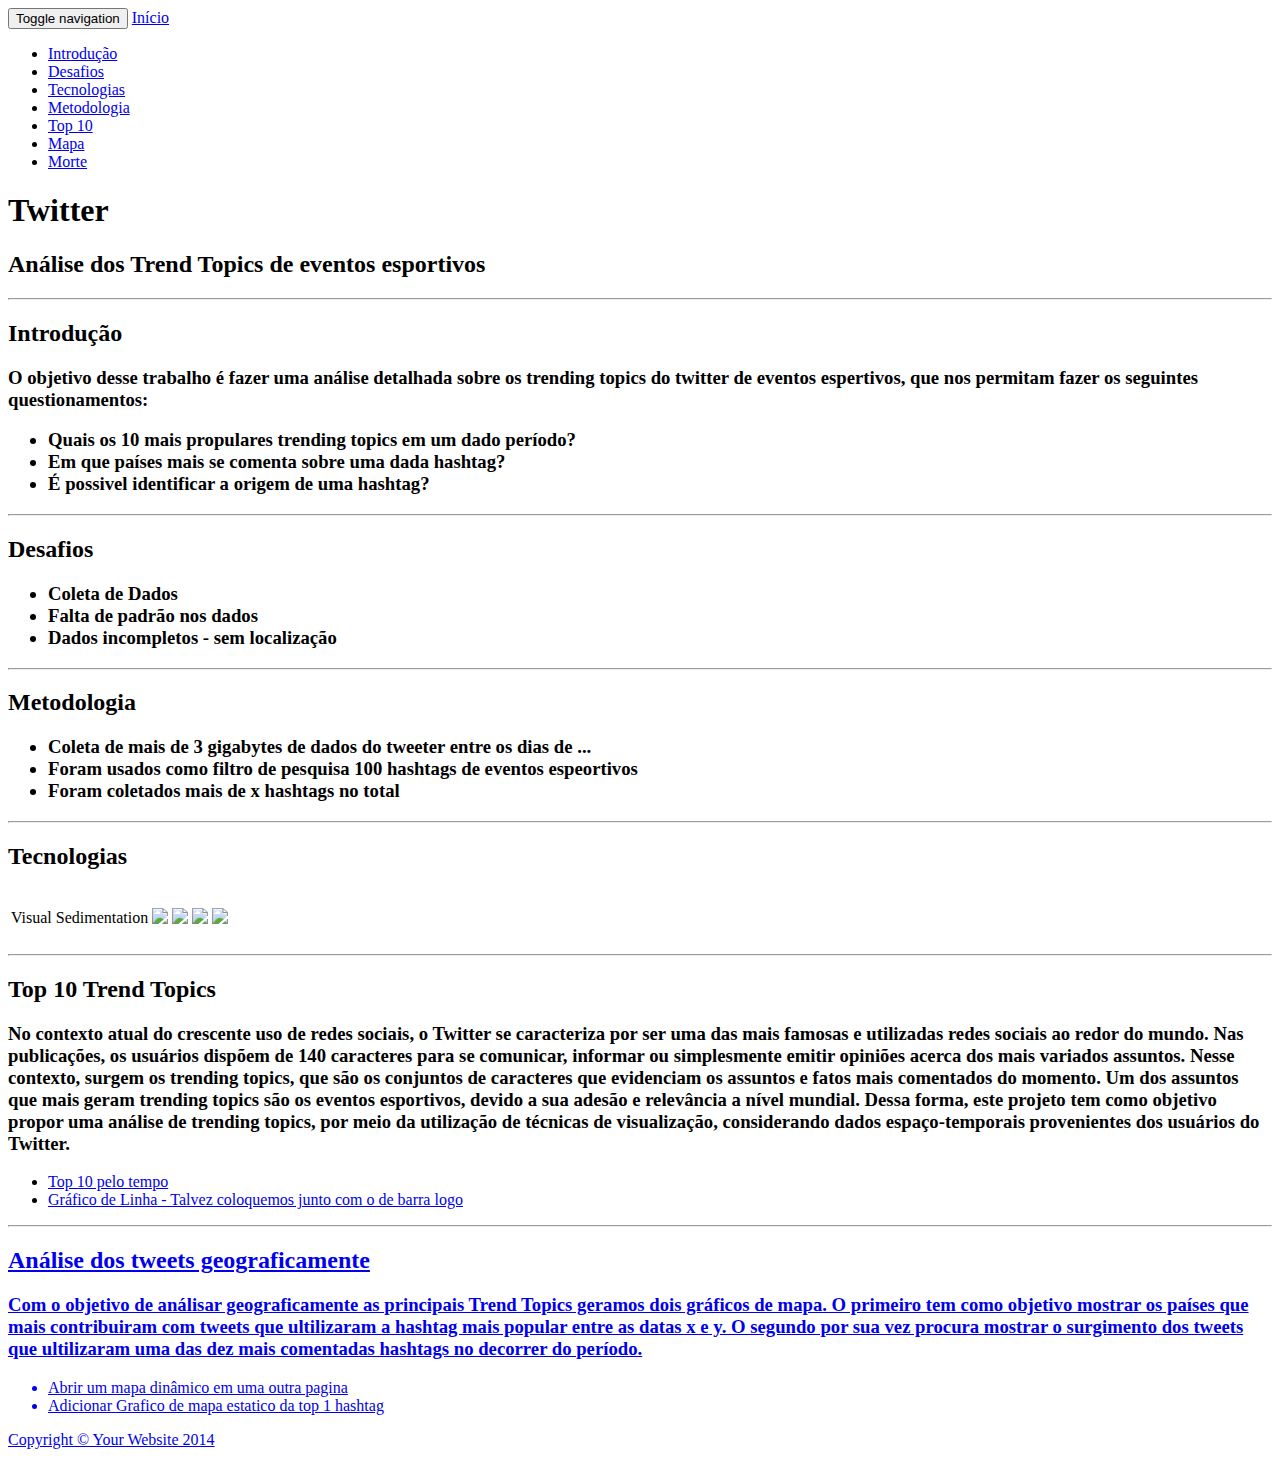
==== index.html @ c6f64f54 "1" ====
<!DOCTYPE html>
<html lang="en">

<head>

	<meta charset="utf-8">
	<meta http-equiv="X-UA-Compatible" content="IE=edge">
	<meta name="viewport" content="width=device-width, initial-scale=1">
	<meta name="description" content="">
	<meta name="author" content="">

	<title>Trabalho Final - Visualização Científica</title>

	<link rel="stylesheet" type="text/css" href="css/bootstrap.min.css">
	<link rel="stylesheet" type="text/css" href="css/dc.css"/>
	<link href="css/one-page-wonder.css" rel="stylesheet">

	<script type="text/javascript" src="js/crossfilter.js"></script>
	<script type="text/javascript" src="js/d3.js"></script>
	<script type="text/javascript" src="js/dc.js"></script>

	<script type="text/javascript" src="js/_VisualSedimentation.js"></script>
	<script src="js/bootstrap.min.js"></script>


	<!-- <link href="sedivn.css" rel="stylesheet" type="text/css"/> -->

	<!-- <script type="text/javascript" src="../../js/lib/StreamPlayer/streamPlayer.js"></script> -->
	<!-- <script type="text/javascript" src="utils.js"></script> -->
	<!-- <script type="text/javascript" src="chart_sedivn.js"></script>
	<script type="text/javascript" src="chart_distribution.js"></script> -->


	<style>
		#map {
			width: 1139px;
			height: 700px;
		}

		.info {
			padding: 6px 8px;
			font: 14px/16px Arial, Helvetica, sans-serif;
			background: white;
			background: rgba(255,255,255,0.8);
			box-shadow: 0 0 15px rgba(0,0,0,0.2);
			border-radius: 5px;
		}
		.info h4 {
			margin: 0 0 5px;
			color: #777;
		}

		.legend {
			text-align: left;
			line-height: 18px;
			color: #555;
		}
		.legend i {
			width: 18px;
			height: 18px;
			float: left;
			margin-right: 8px;
			opacity: 0.7;
		}
		.dc-chart g.row text {fill: black;}

	</style>

</head>


</head>

<body>

	<nav class="navbar navbar-inverse navbar-fixed-top" role="navigation">
		<div class="container">
			<div class="navbar-header">
				<button type="button" class="navbar-toggle" data-toggle="collapse" data-target="#bs-example-navbar-collapse-1">
					<span class="sr-only">Toggle navigation</span>
					<span class="icon-bar"></span>
					<span class="icon-bar"></span>
					<span class="icon-bar"></span>
				</button>
				<a class="navbar-brand" href="#">Início</a>
			</div>
			<!-- Collect the nav links, forms, and other content for toggling -->
			<div class="collapse navbar-collapse" id="bs-example-navbar-collapse-1">
				<ul class="nav navbar-nav">
					<li>
						<a href="#introdução">Introdução</a>
					</li>
					 <li>
						<a href="#Desafios">Desafios</a>
					</li>
					<li>
						<a href="#Tecnologias">Tecnologias</a>
					</li>
					<li>
						<a href="#Metodologia">Metodologia</a>
					</li>
					<li>
						<a href="#Top10">Top 10</a>
					</li>
					<li>
						<a href="#texto-mapa">Mapa</a>
					</li>
					<li>
						<a href="#Morte">Morte</a>
					</li>
				</ul>
			</div>
			<!-- /.navbar-collapse -->
		</div>
		<!-- /.container -->
	</nav>

	<!-- Full Width Image Header -->
	<header class="header-image">
		<div class="headline">
			<div class="overlay">
				<div class="container">
					<h1 class="display-1 text-white">Twitter</h1>
					<h2>Análise dos Trend Topics de eventos esportivos</h2>
				</div>
			</div>
		</div>
	</header>

	<div class="container">

		<hr class="featurette-divider">

		<div class="featurette" id="introdução">
		<h2 class="featurette-heading">Introdução </h2>
			<h3>
			   <span class="lead">
				O objetivo desse trabalho é fazer uma análise detalhada sobre os trending topics do twitter de eventos espertivos, que nos permitam fazer os seguintes questionamentos:
				<ul>
					<li>Quais os 10 mais propulares trending topics em um dado período?</li>
					<li>Em que países mais se comenta sobre uma dada hashtag?</li>
					<li>É possivel identificar a origem de uma hashtag?</li>
				</ul>
			   </span>
			</h3>

		</div>

		<hr class="featurette-divider">


		<div class="featurette" id="Desafios">
		<h2 class="featurette-heading">Desafios </h2>
			<h3>
			   <span class="lead">
					<ul>
						<li>Coleta de Dados</li>
						<li>Falta de padrão nos dados</li>
						<li>Dados incompletos - sem localização</li>
					</ul>
			   </span>
			</h3>
		</div>

		<hr class="featurette-divider">

		<div class="featurette" id="Metodologia">
		<h2 class="featurette-heading">Metodologia </h2>
			<h3>
			   <span class="lead">
					<ul>
						<li>Coleta de mais de 3 gigabytes de dados do tweeter entre os dias de ...</li>
						<li>Foram usados como filtro de pesquisa 100 hashtags de eventos espeortivos</li>
						<li>Foram coletados mais de x hashtags no total</li>
					</ul>
			   </span>
			</h3>
		</div>

		<hr class="featurette-divider">

		<div class="featurette" id="Tecnologias">
			<h2 class="featurette-heading">Tecnologias </h2>
					<table>
						<tr>
							<td>
								<div id="myDemo">
								<p style="text-align: center;">Visual Sedimentation</p>
								</div>
									<script type="text/javascript" src="helloWorld.js"></script>
							</td>
							<td><img src="https://abs.twimg.com/icons/apple-touch-icon-192x192.png"></td>
							<td><img src="https://encrypted-tbn0.gstatic.com/images?q=tbn:ANd9GcSTlbJyQLvpPZP4oPyrCnbxSQgszQz8CvRvj7o0e7E5B3fbnWwG"></td>
							<td><img src="https://www.creative-tim.com/assets/icon-bootstrap-7cec419b71f47386f443bd3fbfef2f7c.jpg"></td>
							<td><img src="http://www.webopixel.net/blog/wp-content/uploads/2014/04/d3-icon.png"></td>
						</tr>
					</table>

		</div>


	   <hr class="featurette-divider">

		<div class="featurette" id="Top10">
			<h2 class="featurette-heading">Top 10 Trend Topics </h2>
			<h3>
				  <span class="lead">
					No contexto atual do crescente uso de redes sociais, o Twitter se caracteriza por
					ser uma das mais famosas e utilizadas redes sociais ao redor do mundo. Nas publicações, os usuários dispõem de 140 caracteres para se comunicar, informar ou
					simplesmente emitir opiniões acerca dos mais variados assuntos. Nesse contexto,
					surgem os trending topics, que são os conjuntos de caracteres que evidenciam os
					assuntos e fatos mais comentados do momento. Um dos assuntos que mais geram trending topics são os eventos esportivos, devido a sua adesão e relevância
					a nível mundial. Dessa forma, este projeto tem como objetivo propor uma
					análise de trending topics, por meio da utilização de técnicas de visualização, considerando dados espaço-temporais provenientes dos usuários do Twitter.
				  </span>
			</h3>
				  <span class="lead">
					   <ul>
						   <li><a href="Top10Dinamic.html">Top 10 pelo tempo</a></li>
						   <li><a href="lineTop10.html">Gráfico de Linha - Talvez coloquemos junto com o de barra logo</li>
					   </ul>
				  </span>
		</div>



		<hr class="featurette-divider">

		<div class="featurette" id="texto-mapa">
			<h2 class="featurette-heading">Análise dos tweets geograficamente </h2>
			<h3>
			   <span class="lead">
				 Com o objetivo de análisar geograficamente as principais Trend Topics geramos dois gráficos de mapa.
				 O primeiro tem como objetivo mostrar os países que mais contribuiram com tweets que ultilizaram a hashtag mais
				 popular entre as datas x e y. O segundo por sua vez procura mostrar o surgimento dos tweets que ultilizaram uma das
				 dez mais comentadas hashtags no decorrer do período.

			   </p></span>
			</h3>
			<span class="lead">
				 <ul>
					 <li>Abrir um mapa dinâmico em uma outra pagina</li>
					 <li>Adicionar Grafico de mapa estatico da top 1 hashtag</li>
				 </ul>
			</span>

		</div>


		<footer>
			<div class="row">
				<div class="col-lg-12">
					<p>Copyright &copy; Your Website 2014</p>
				</div>
			</div>
		</footer>

	</div>


</body>

</html>
---- sedivn.css ----
body {
	font-family: "Helvetica Neue", Helvetica, sans-serif;
	margin: 1em 4em 4em 2em;
	font-size: 12px;
	font-weight:200;
	padding: 1em 3em;
  -webkit-touch-callout: none;
  -webkit-user-select: none;
  -khtml-user-select: none;
  -moz-user-select: none;
  -ms-user-select: none;
  -o-user-select: none;
  user-select: none;
  cursor: default;
}

svg .noselect {
  -webkit-touch-callout: none;
  -webkit-user-select: none;
  -khtml-user-select: none;
  -moz-user-select: none;
  -ms-user-select: none;
  -o-user-select: none;
  user-select: none;
  cursor: default;
}

h1 {
	font-weight: 100;
	font-size: 20.5px;
	letter-spacing: 2px;
	line-height: 25px;
}
h2 {
	 font-size:15px;
	 font-weight:200;
}
.description {
	opacity: 1;
	margin-top:20px;
	left:70px;
	top: 60px;
	width:220px;
	font-size:12px;
	text-align:left;
	line-height: 16px;
}
.last {
	font-weight: bold;
}
.coltext {
	font-weight: normal;
	fill: black;
}
.current_time {
	font-size:24px;
	color:gray;
	font-weight:100;
}
.overlayBar {
	fill:lightgray;
	stroke:white;
	stroke-width:5;
	fill-opacity:0.2;
}

rect.window {
  stroke: lightSteelBlue;
  stroke-opacity: 0.5;
  fill: lightSteelBlue;
  fill-opacity: 0.5;
}

path {
  fill: steelblue;
}

.axis path,
.axis line {
  fill: none;
  stroke: #000;
  shape-rendering: crispEdges;
}

.brush .extent {
  stroke: #fff;
  fill-opacity: .125;
  shape-rendering: crispEdges;
}
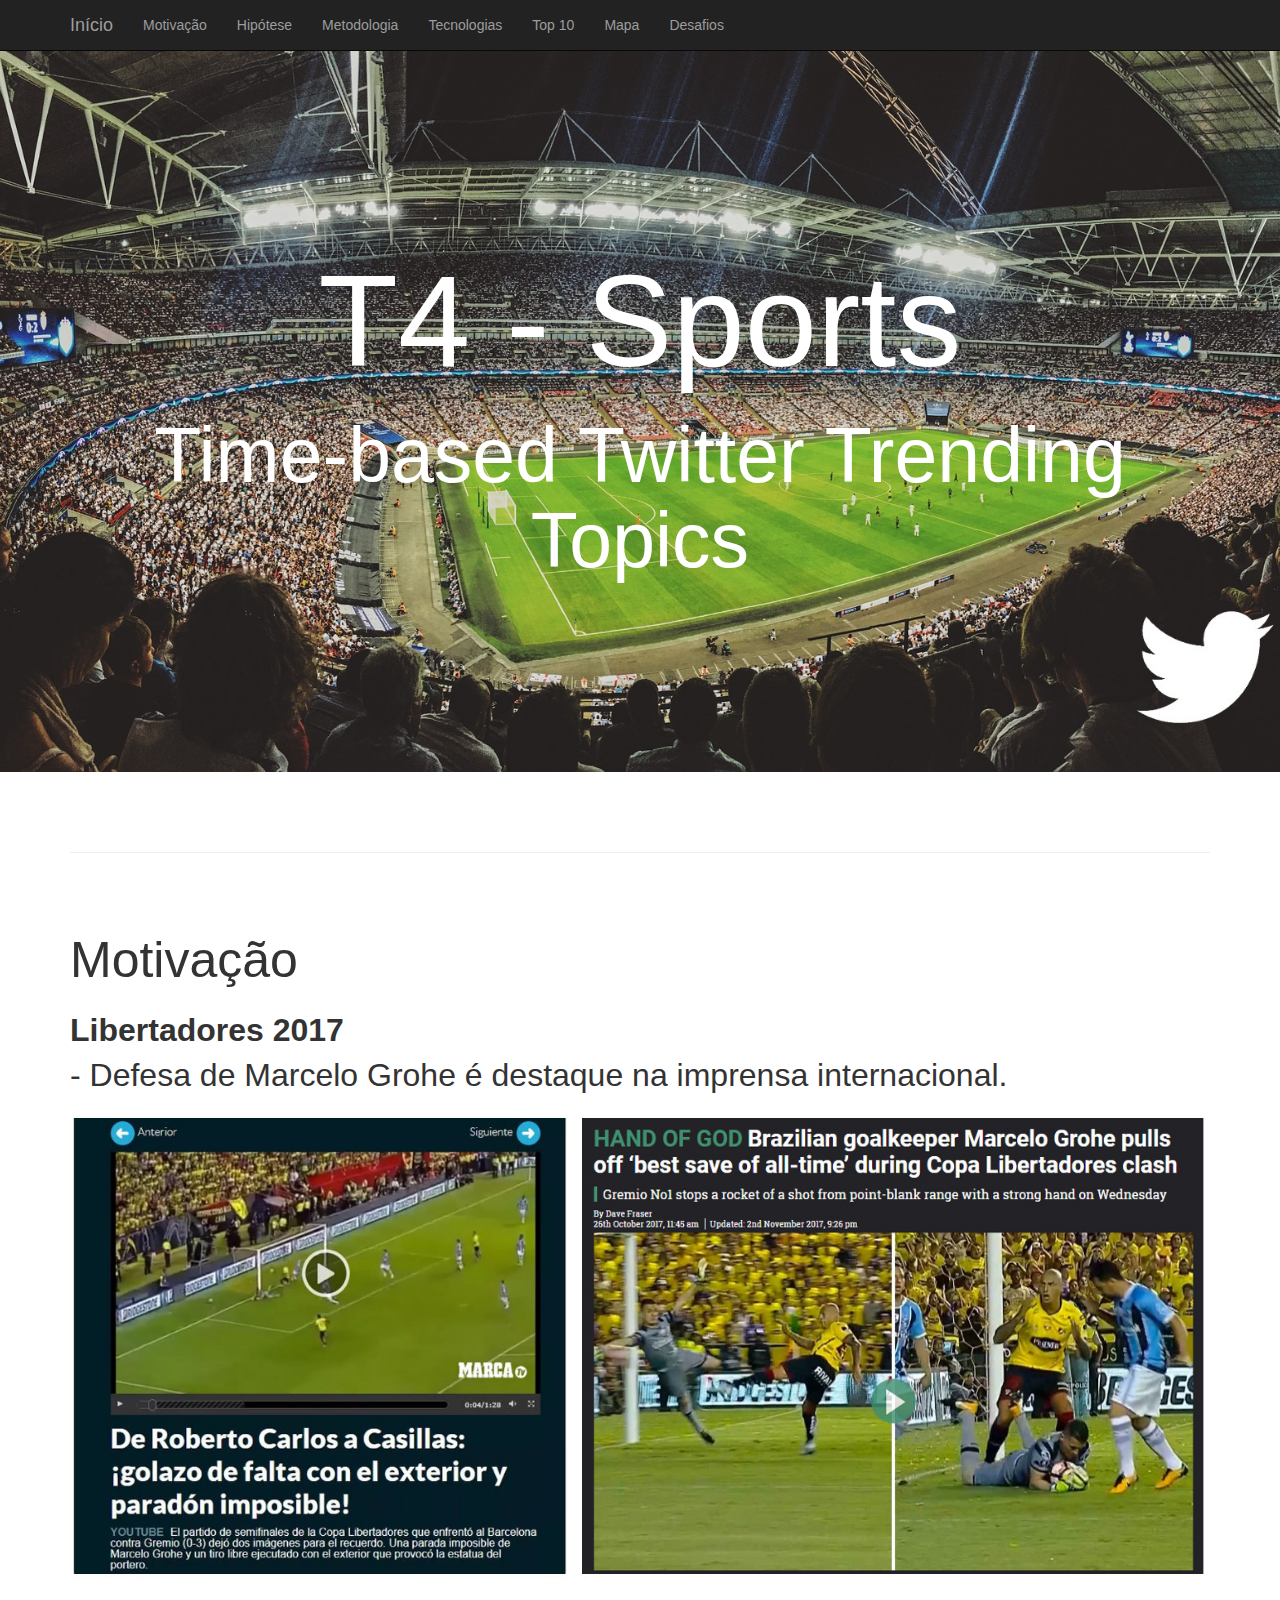
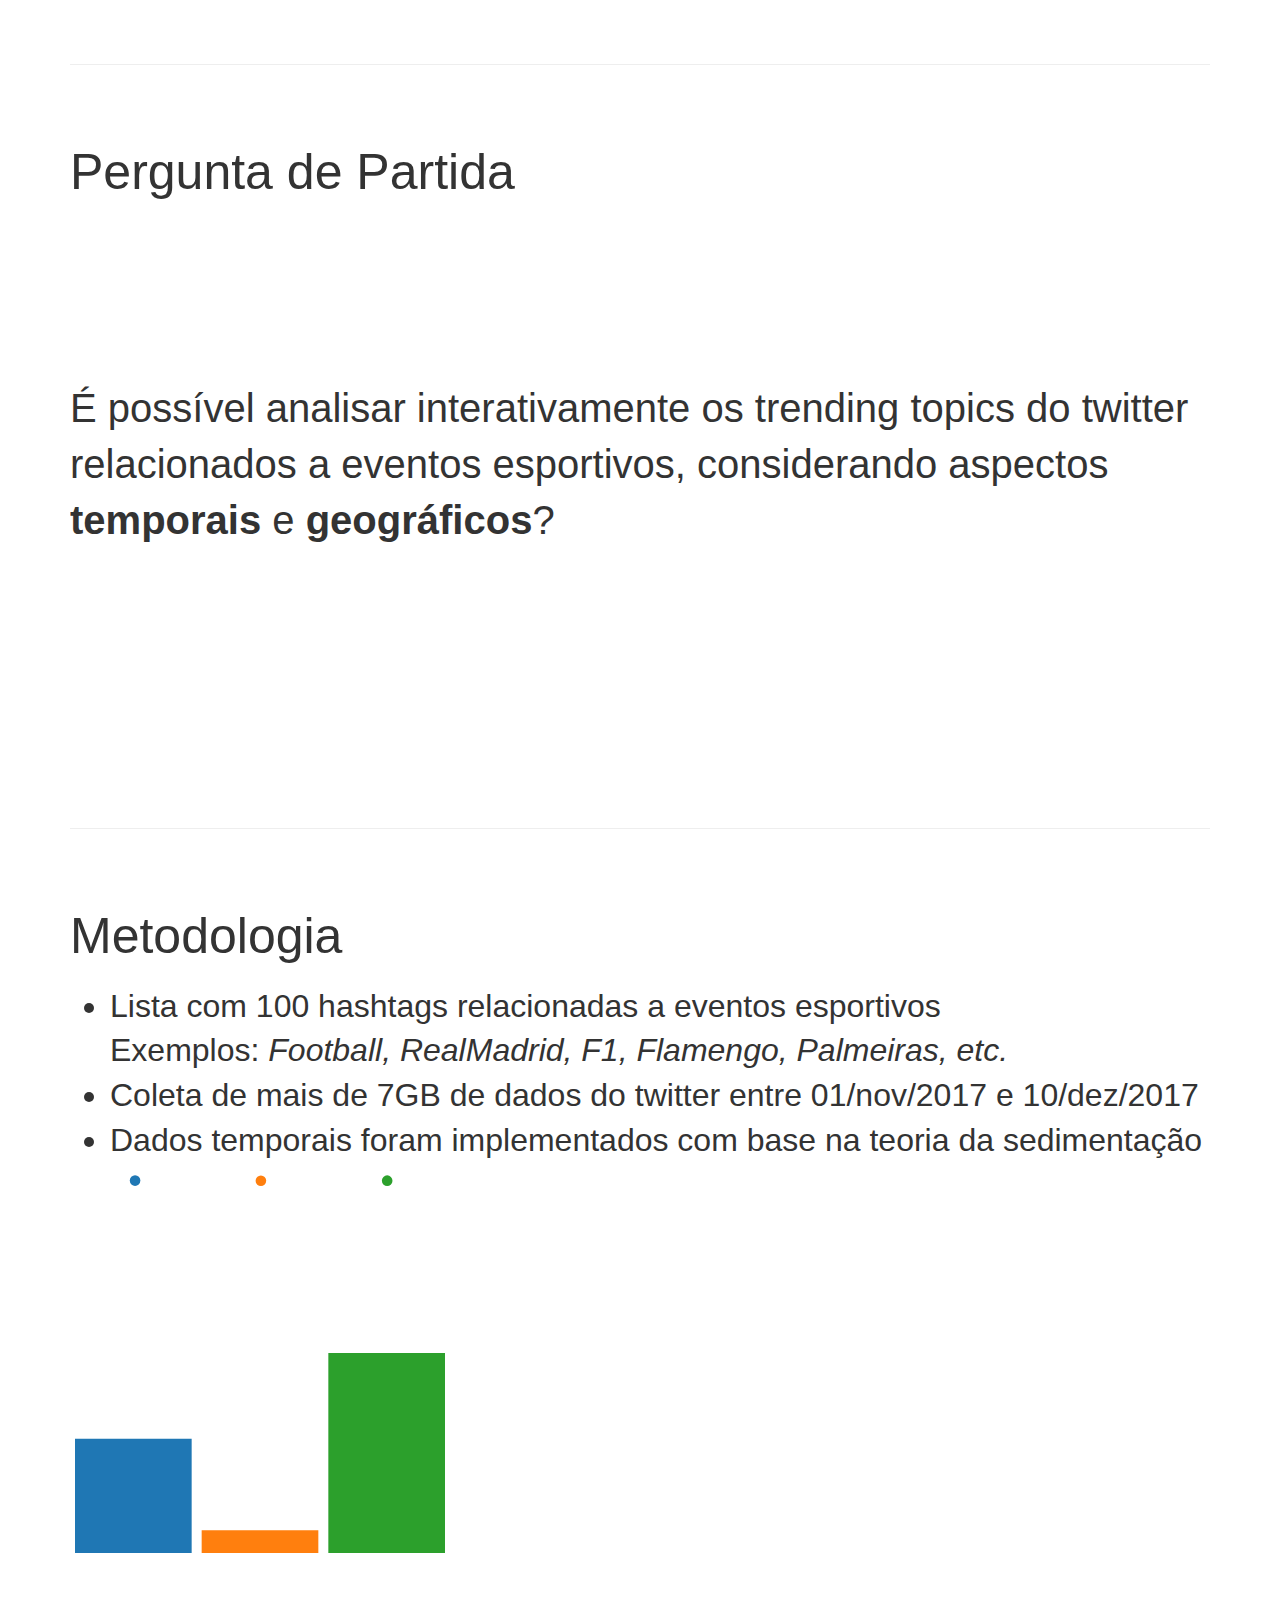
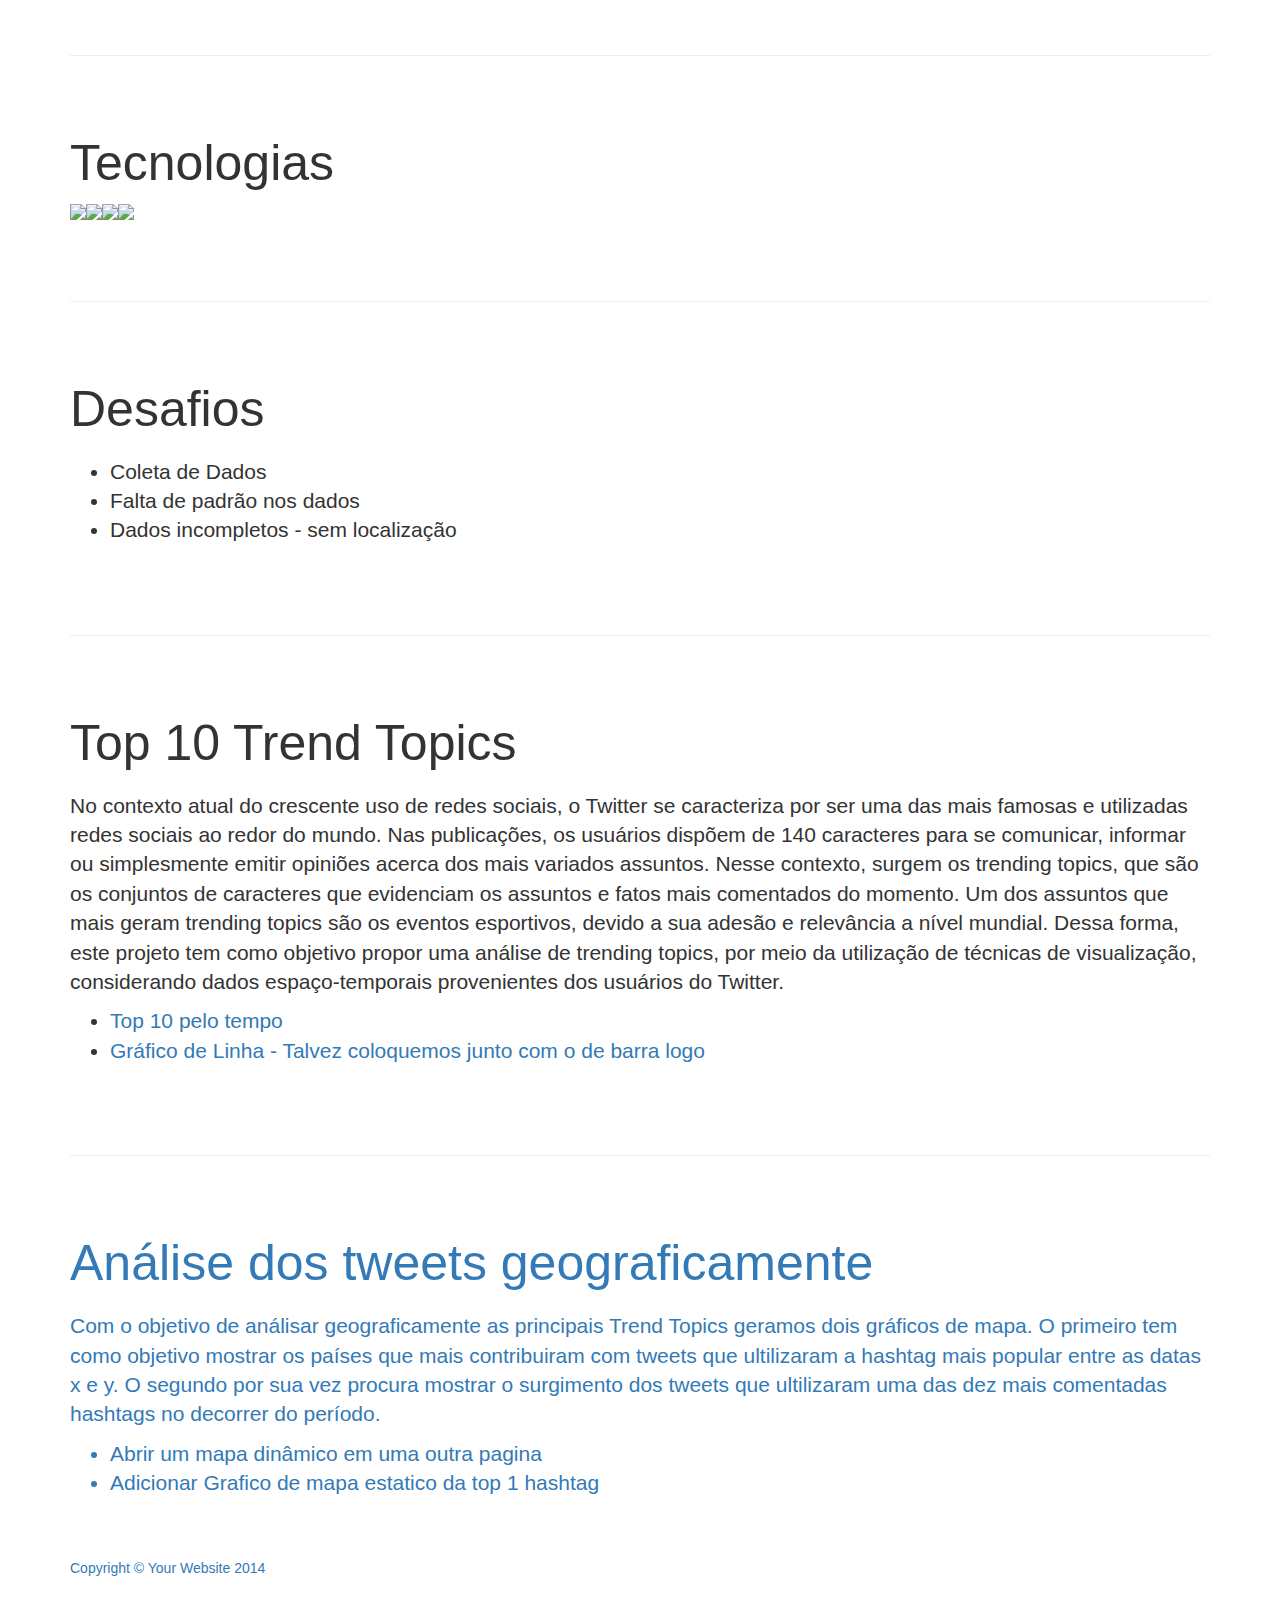
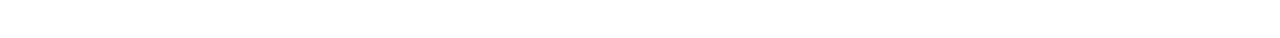
==== commit fcc1409b: "updating presentation - Introduction - Motivation - Technologies" ====
--- a/index.html
+++ b/index.html
@@ -9,7 +9,7 @@
 	<meta name="description" content="">
 	<meta name="author" content="">
 
-	<title>Trabalho Final - Visualização Científica</title>
+	<title>T4 - Sports</title>
 
 	<link rel="stylesheet" type="text/css" href="css/bootstrap.min.css">
 	<link rel="stylesheet" type="text/css" href="css/dc.css"/>
@@ -88,25 +88,25 @@
 			<div class="collapse navbar-collapse" id="bs-example-navbar-collapse-1">
 				<ul class="nav navbar-nav">
 					<li>
-						<a href="#introdução">Introdução</a>
-					</li>
-					 <li>
+						<a href="#Motivacao">Motivação</a>
+					</li>
+					<li>
+						<a href="#Hipotese">Hipótese</a>
+					</li>
+					<li>
+						<a href="#Metodologia">Metodologia</a>
+					</li>
+					<li>
+						<a href="#Tecnologias">Tecnologias</a>
+					</li>
+					<li>
+						<a href="#Top10">Top 10</a>
+					</li>
+					<li>
+						<a href="#texto-mapa">Mapa</a>
+					</li>
+					<li>
 						<a href="#Desafios">Desafios</a>
-					</li>
-					<li>
-						<a href="#Tecnologias">Tecnologias</a>
-					</li>
-					<li>
-						<a href="#Metodologia">Metodologia</a>
-					</li>
-					<li>
-						<a href="#Top10">Top 10</a>
-					</li>
-					<li>
-						<a href="#texto-mapa">Mapa</a>
-					</li>
-					<li>
-						<a href="#Morte">Morte</a>
 					</li>
 				</ul>
 			</div>
@@ -119,9 +119,9 @@
 	<header class="header-image">
 		<div class="headline">
 			<div class="overlay">
-				<div class="container">
-					<h1 class="display-1 text-white">Twitter</h1>
-					<h2>Análise dos Trend Topics de eventos esportivos</h2>
+				<div class="container" style="color: #ffffff; ">
+					<h1 class="display-1 text-white">T4 - Sports</h1>
+					<h2>Time-based Twitter Trending Topics</h2>
 				</div>
 			</div>
 		</div>
@@ -131,22 +131,80 @@
 
 		<hr class="featurette-divider">
 
-		<div class="featurette" id="introdução">
-		<h2 class="featurette-heading">Introdução </h2>
-			<h3>
-			   <span class="lead">
-				O objetivo desse trabalho é fazer uma análise detalhada sobre os trending topics do twitter de eventos espertivos, que nos permitam fazer os seguintes questionamentos:
-				<ul>
-					<li>Quais os 10 mais propulares trending topics em um dado período?</li>
-					<li>Em que países mais se comenta sobre uma dada hashtag?</li>
-					<li>É possivel identificar a origem de uma hashtag?</li>
-				</ul>
-			   </span>
-			</h3>
-
-		</div>
-
-		<hr class="featurette-divider">
+		<div class="featurette" id="Motivacao">
+		<h2 class="featurette-heading">Motivação </h2>
+			
+			<h3>
+			   <span class="lead" style="font-size: 32px; ">
+			   <b>Libertadores 2017</b> <br />
+			   - Defesa de Marcelo Grohe é destaque na imprensa internacional.
+			   </span>
+			</h3>
+			<img src="../img/motivacao.jpg" style="width:100%; "/>
+
+		</div>
+
+		<hr class="featurette-divider">
+		
+		<div class="featurette" id="Hipotese">
+		<h2 class="featurette-heading">Pergunta de Partida </h2>
+			<h3> 
+			   <span class="lead" style="font-size: 40px;">
+			   <p style="margin: 180px 0 200px 0;">É possível analisar interativamente os trending topics do twitter relacionados a
+				eventos esportivos, considerando aspectos <b>temporais</b> e <b>geográficos</b>?</p>
+			   </span>
+			</h3>
+
+		</div>
+
+			<hr class="featurette-divider">
+
+		<div class="featurette" id="Metodologia">
+		<h2 class="featurette-heading">Metodologia </h2>
+			<h3>
+			   <span class="lead" style="font-size: 32px;">
+					<ul>
+						<li>Lista com 100 hashtags relacionadas a eventos esportivos <br />
+						Exemplos: <i>Football, RealMadrid, F1, Flamengo, Palmeiras, etc.</i> </li>
+						<li>Coleta de mais de 7GB de dados do twitter entre 01/nov/2017 e 10/dez/2017</li>
+						<li>Dados temporais foram implementados com base na teoria da sedimentação</li>
+
+					</ul>
+					
+					<table style="width: 100%;">
+						<tr>
+							<td>
+								<div id="ex1" style="width: 50%;"></div>
+								<script type="text/javascript" src="ex1.js"></script>
+							</td>
+						</tr>
+					</table>
+			   </span>
+			</h3>
+		</div>
+
+		<hr class="featurette-divider">
+
+		<div class="featurette" id="Tecnologias">
+			<h2 class="featurette-heading">Tecnologias </h2>
+					<table>
+						<tr>
+<!-- 							<td> -->
+<!-- 								<div id="myDemo"> -->
+<!-- 								<p style="text-align: center;">Visual Sedimentation</p> -->
+<!-- 								</div> -->
+<!-- 									<script type="text/javascript" src="helloWorld.js"></script> -->
+<!-- 							</td> -->
+							<td><img src="https://abs.twimg.com/icons/apple-touch-icon-192x192.png"></td>
+							<td><img src="https://encrypted-tbn0.gstatic.com/images?q=tbn:ANd9GcSTlbJyQLvpPZP4oPyrCnbxSQgszQz8CvRvj7o0e7E5B3fbnWwG"></td>
+							<td><img src="https://www.creative-tim.com/assets/icon-bootstrap-7cec419b71f47386f443bd3fbfef2f7c.jpg"></td>
+							<td><img src="http://www.webopixel.net/blog/wp-content/uploads/2014/04/d3-icon.png"></td>
+						</tr>
+					</table>
+
+		</div>
+
+	<hr class="featurette-divider">
 
 
 		<div class="featurette" id="Desafios">
@@ -161,43 +219,6 @@
 			   </span>
 			</h3>
 		</div>
-
-		<hr class="featurette-divider">
-
-		<div class="featurette" id="Metodologia">
-		<h2 class="featurette-heading">Metodologia </h2>
-			<h3>
-			   <span class="lead">
-					<ul>
-						<li>Coleta de mais de 3 gigabytes de dados do tweeter entre os dias de ...</li>
-						<li>Foram usados como filtro de pesquisa 100 hashtags de eventos espeortivos</li>
-						<li>Foram coletados mais de x hashtags no total</li>
-					</ul>
-			   </span>
-			</h3>
-		</div>
-
-		<hr class="featurette-divider">
-
-		<div class="featurette" id="Tecnologias">
-			<h2 class="featurette-heading">Tecnologias </h2>
-					<table>
-						<tr>
-							<td>
-								<div id="myDemo">
-								<p style="text-align: center;">Visual Sedimentation</p>
-								</div>
-									<script type="text/javascript" src="helloWorld.js"></script>
-							</td>
-							<td><img src="https://abs.twimg.com/icons/apple-touch-icon-192x192.png"></td>
-							<td><img src="https://encrypted-tbn0.gstatic.com/images?q=tbn:ANd9GcSTlbJyQLvpPZP4oPyrCnbxSQgszQz8CvRvj7o0e7E5B3fbnWwG"></td>
-							<td><img src="https://www.creative-tim.com/assets/icon-bootstrap-7cec419b71f47386f443bd3fbfef2f7c.jpg"></td>
-							<td><img src="http://www.webopixel.net/blog/wp-content/uploads/2014/04/d3-icon.png"></td>
-						</tr>
-					</table>
-
-		</div>
-
 
 	   <hr class="featurette-divider">
 
--- a/css/dc.css
+++ b/css/dc.css
@@ -0,0 +1,328 @@
+div.dc-chart {
+    float: left;
+}
+
+.dc-chart rect.bar {
+    stroke: none;
+    cursor: pointer;
+}
+
+.dc-chart rect.bar:hover {
+    fill-opacity: .5;
+}
+
+.dc-chart rect.stack1 {
+    stroke: none;
+    fill: red;
+}
+
+.dc-chart rect.stack2 {
+    stroke: none;
+    fill: green;
+}
+
+.dc-chart rect.deselected {
+    stroke: none;
+    fill: #ccc;
+}
+
+.dc-chart .empty-chart .pie-slice path {
+    fill: #FFEEEE;
+    cursor: default;
+}
+
+.dc-chart .empty-chart .pie-slice {
+    cursor: default;
+}
+
+.dc-chart .pie-slice {
+    fill: white;
+    font-size: 12px;
+    cursor: pointer;
+}
+
+.dc-chart .pie-slice.external{
+    fill: black;
+}
+
+.dc-chart .pie-slice :hover {
+    fill-opacity: .8;
+}
+
+.dc-chart .pie-slice.highlight {
+    fill-opacity: .8;
+}
+
+.dc-chart .pie-path {
+  fill:none;
+  stroke-width: 2px;
+  stroke: black;
+  opacity: 0.4;
+}
+
+.dc-chart .selected path {
+    stroke-width: 3;
+    stroke: #ccc;
+    fill-opacity: 1;
+}
+
+.dc-chart .deselected path {
+    stroke: none;
+    fill-opacity: .5;
+    fill: #ccc;
+}
+
+.dc-chart .axis path,
+.dc-chart .axis line {
+    fill: none;
+    stroke: #000;
+    shape-rendering: crispEdges;
+}
+
+.dc-chart .axis text {
+    font: 10px sans-serif;
+}
+
+.dc-chart .grid-line,
+.dc-chart .axis .grid-line {
+    fill: none;
+    stroke: #ccc;
+    opacity: .5;
+    shape-rendering: crispEdges;
+}
+
+.dc-chart .grid-line line,
+.dc-chart .axis .grid-line line {
+    fill: none;
+    stroke: #ccc;
+    opacity: .5;
+    shape-rendering: crispEdges;
+}
+
+.dc-chart .brush rect.background {
+    z-index: -999;
+}
+
+.dc-chart .brush rect.extent {
+    fill: steelblue;
+    fill-opacity: .125;
+}
+
+.dc-chart .brush .resize path {
+    fill: #eee;
+    stroke: #666;
+}
+
+.dc-chart path.line {
+    fill: none;
+    stroke-width: 1.5px;
+}
+
+.dc-chart circle.dot {
+    stroke: none;
+}
+
+.dc-chart g.dc-tooltip path {
+    fill: none;
+    stroke: grey;
+    stroke-opacity: .8;
+}
+
+.dc-chart path.area {
+    fill-opacity: .3;
+    stroke: none;
+}
+
+.dc-chart .node {
+    font-size: 0.7em;
+    cursor: pointer;
+}
+
+.dc-chart .node :hover {
+    fill-opacity: .8;
+}
+
+.dc-chart .selected circle {
+    stroke-width: 3;
+    stroke: #ccc;
+    fill-opacity: 1;
+}
+
+.dc-chart .deselected circle {
+    stroke: none;
+    fill-opacity: .5;
+    fill: #ccc;
+}
+
+.dc-chart .bubble {
+    stroke: none;
+    fill-opacity: 0.6;
+}
+
+.dc-data-count {
+    float: right;
+    margin-top: 15px;
+    margin-right: 15px;
+}
+
+.dc-data-count .filter-count {
+    color: #3182bd;
+    font-weight: bold;
+}
+
+.dc-data-count .total-count {
+    color: #3182bd;
+    font-weight: bold;
+}
+
+.dc-data-table {
+}
+
+.dc-chart g.state {
+    cursor: pointer;
+}
+
+.dc-chart g.state :hover {
+    fill-opacity: .8;
+}
+
+.dc-chart g.state path {
+    stroke: white;
+}
+
+.dc-chart g.selected path {
+}
+
+.dc-chart g.deselected path {
+    fill: grey;
+}
+
+.dc-chart g.selected text {
+}
+
+.dc-chart g.deselected text {
+    display: none;
+}
+
+.dc-chart g.county path {
+    stroke: white;
+    fill: none;
+}
+
+.dc-chart g.debug rect {
+    fill: blue;
+    fill-opacity: .2;
+}
+
+.dc-chart g.row rect {
+    fill-opacity: 0.8;
+    cursor: pointer;
+}
+
+.dc-chart g.row rect:hover {
+    fill-opacity: 0.6;
+}
+
+.dc-chart g.row text {
+    fill: white;
+    font-size: 12px;
+    cursor: pointer;
+}
+
+.dc-legend {
+    font-size: 11px;
+}
+
+.dc-legend-item {
+    cursor: pointer;
+}
+
+.dc-chart g.axis text {
+    /* Makes it so the user can't accidentally click and select text that is meant as a label only */
+    -webkit-user-select: none; /* Chrome/Safari */
+    -moz-user-select: none; /* Firefox */
+    -ms-user-select: none; /* IE10 */
+    -o-user-select: none;
+    user-select: none;
+    pointer-events: none;
+}
+
+.dc-chart path.highlight {
+    stroke-width: 3;
+    fill-opacity: 1;
+    stroke-opacity: 1;
+}
+
+.dc-chart .highlight {
+    fill-opacity: 1;
+    stroke-opacity: 1;
+}
+
+.dc-chart .fadeout {
+    fill-opacity: 0.2;
+    stroke-opacity: 0.2;
+}
+
+.dc-chart path.dc-symbol,
+g.dc-legend-item.fadeout {
+    fill-opacity: 0.5;
+    stroke-opacity: 0.5;
+}
+
+.dc-hard .number-display {
+    float: none;
+}
+
+.dc-chart .box text {
+    font: 10px sans-serif;
+    -webkit-user-select: none; /* Chrome/Safari */
+    -moz-user-select: none; /* Firefox */
+    -ms-user-select: none; /* IE10 */
+    -o-user-select: none;
+    user-select: none;
+    pointer-events: none;
+}
+
+.dc-chart .box line,
+.dc-chart .box circle {
+    fill: #fff;
+    stroke: #000;
+    stroke-width: 1.5px;
+}
+
+.dc-chart .box rect {
+    stroke: #000;
+    stroke-width: 1.5px;
+}
+
+.dc-chart .box .center {
+    stroke-dasharray: 3,3;
+}
+
+.dc-chart .box .outlier {
+    fill: none;
+    stroke: #ccc;
+}
+
+.dc-chart .box.deselected .box {
+    fill: #ccc;
+}
+
+.dc-chart .box.deselected {
+    opacity: .5;
+}
+
+.dc-chart .symbol{
+    stroke: none;
+}
+
+.dc-chart .heatmap .box-group.deselected rect {
+    stroke: none;
+    fill-opacity: .5;
+    fill: #ccc;
+}
+
+.dc-chart .heatmap g.axis text {
+    pointer-events: all;
+    cursor: pointer;
+}
--- a/css/one-page-wonder.css
+++ b/css/one-page-wonder.css
@@ -0,0 +1,195 @@
+/*!
+ * Start Bootstrap - One Page Wonder HTML Template (http://startbootstrap.com)
+ * Code licensed under the Apache License v2.0.
+ * For details, see http://www.apache.org/licenses/LICENSE-2.0.
+ */
+
+body {
+	margin-top: 50px; /* Required padding for .navbar-fixed-top. Remove if using .navbar-static-top. Change if height of navigation changes. */
+}
+
+.header-image {
+	display: block;
+	width: 100%;
+	text-align: center;
+/* 	background: url('https://www.suretybonds.org/blog/wp-content/uploads/2015/01/Twitter-Bird-new-HD-Forwallpapers.com_1-1024x576.jpg') no-repeat center center scroll; */
+	background: url('../img/fundo.jpg') no-repeat center center scroll;
+	-webkit-background-size: cover;
+	-moz-background-size: cover;
+	background-size: cover;
+	-o-background-size: cover;
+}
+
+.motivation-image {
+	display: block;
+	width: 100%;
+	text-align: center;
+/* 	background: url('https://www.suretybonds.org/blog/wp-content/uploads/2015/01/Twitter-Bird-new-HD-Forwallpapers.com_1-1024x576.jpg') no-repeat center center scroll; */
+	background: url('../img/motivacao.jpg') no-repeat center center scroll;
+
+}
+
+.headline>.overlay {
+  padding: 5rem 0;
+  text-align: center;
+  background: rgba(0, 0, 0, 0);
+}
+
+.headline {
+	padding: 130px 0;
+}
+
+.headline h1 {
+	font-size: 130px;
+	#background: #fff;
+	#background: rgba(255,255,255,0.9);
+}
+
+.headline h2 {
+	font-size: 77px;
+	#background: #fff;
+	#background: rgba(255,255,255,0.9);
+}
+
+.featurette-divider {
+	margin: 80px 0 0 0;
+}
+
+.featurette {
+	overflow: hidden;
+}
+
+.featurette-image.pull-left {
+	margin-right: 40px;
+}
+
+.featurette-image.pull-right {
+	margin-left: 40px;
+}
+
+.featurette-heading {
+	font-size: 50px;
+	margin-top: 80px;
+}
+
+footer {
+	margin: 50px 0;
+}
+
+@media(max-width:1200px) {
+	.headline h1 {
+		font-size: 140px;
+	}
+
+	.headline h2 {
+		font-size: 63px;
+	}
+
+	.featurette-divider {
+		margin: 50px 0;
+	}
+
+	.featurette-image.pull-left {
+		margin-right: 20px;
+	}
+
+	.featurette-image.pull-right {
+		margin-left: 20px;
+	}
+
+	.featurette-heading {
+		font-size: 35px;
+	}
+}
+
+@media(max-width:991px) {
+	.headline h1 {
+		font-size: 105px;
+	}
+
+	.headline h2 {
+		font-size: 50px;
+	}
+
+	.featurette-divider {
+		margin: 40px 0;
+	}
+
+	.featurette-image {
+		max-width: 50%;
+	}
+
+	.featurette-image.pull-left {
+		margin-right: 10px;
+	}
+
+	.featurette-image.pull-right {
+		margin-left: 10px;
+	}
+
+	.featurette-heading {
+		font-size: 30px;
+	}
+}
+
+@media(max-width:768px) {
+	.container {
+		margin: 0 15px;
+	}
+
+	.featurette-divider {
+		margin: 40px 0;
+	}
+
+	.featurette-heading {
+		font-size: 25px;
+	}
+}
+
+@media(max-width:668px) {
+	.headline h1 {
+		font-size: 70px;
+	}
+
+	.headline h2 {
+		font-size: 32px;
+	}
+
+	.featurette-divider {
+		margin: 30px 0;
+	}
+}
+
+@media(max-width:640px) {
+	.headline {
+		padding: 75px 0 25px 0;
+	}
+
+	.headline h1 {
+		font-size: 60px;
+	}
+
+	.headline h2 {
+		font-size: 30px;
+	}
+}
+
+@media(max-width:375px) {
+	.featurette-divider {
+		margin: 10px 0;
+	}
+
+	.featurette-image {
+		max-width: 100%;
+	}
+
+	.featurette-image.pull-left {
+		margin-right: 0;
+		margin-bottom: 10px;
+	}
+
+	.featurette-image.pull-right {
+		margin-bottom: 10px;
+		margin-left: 0;
+	}
+}
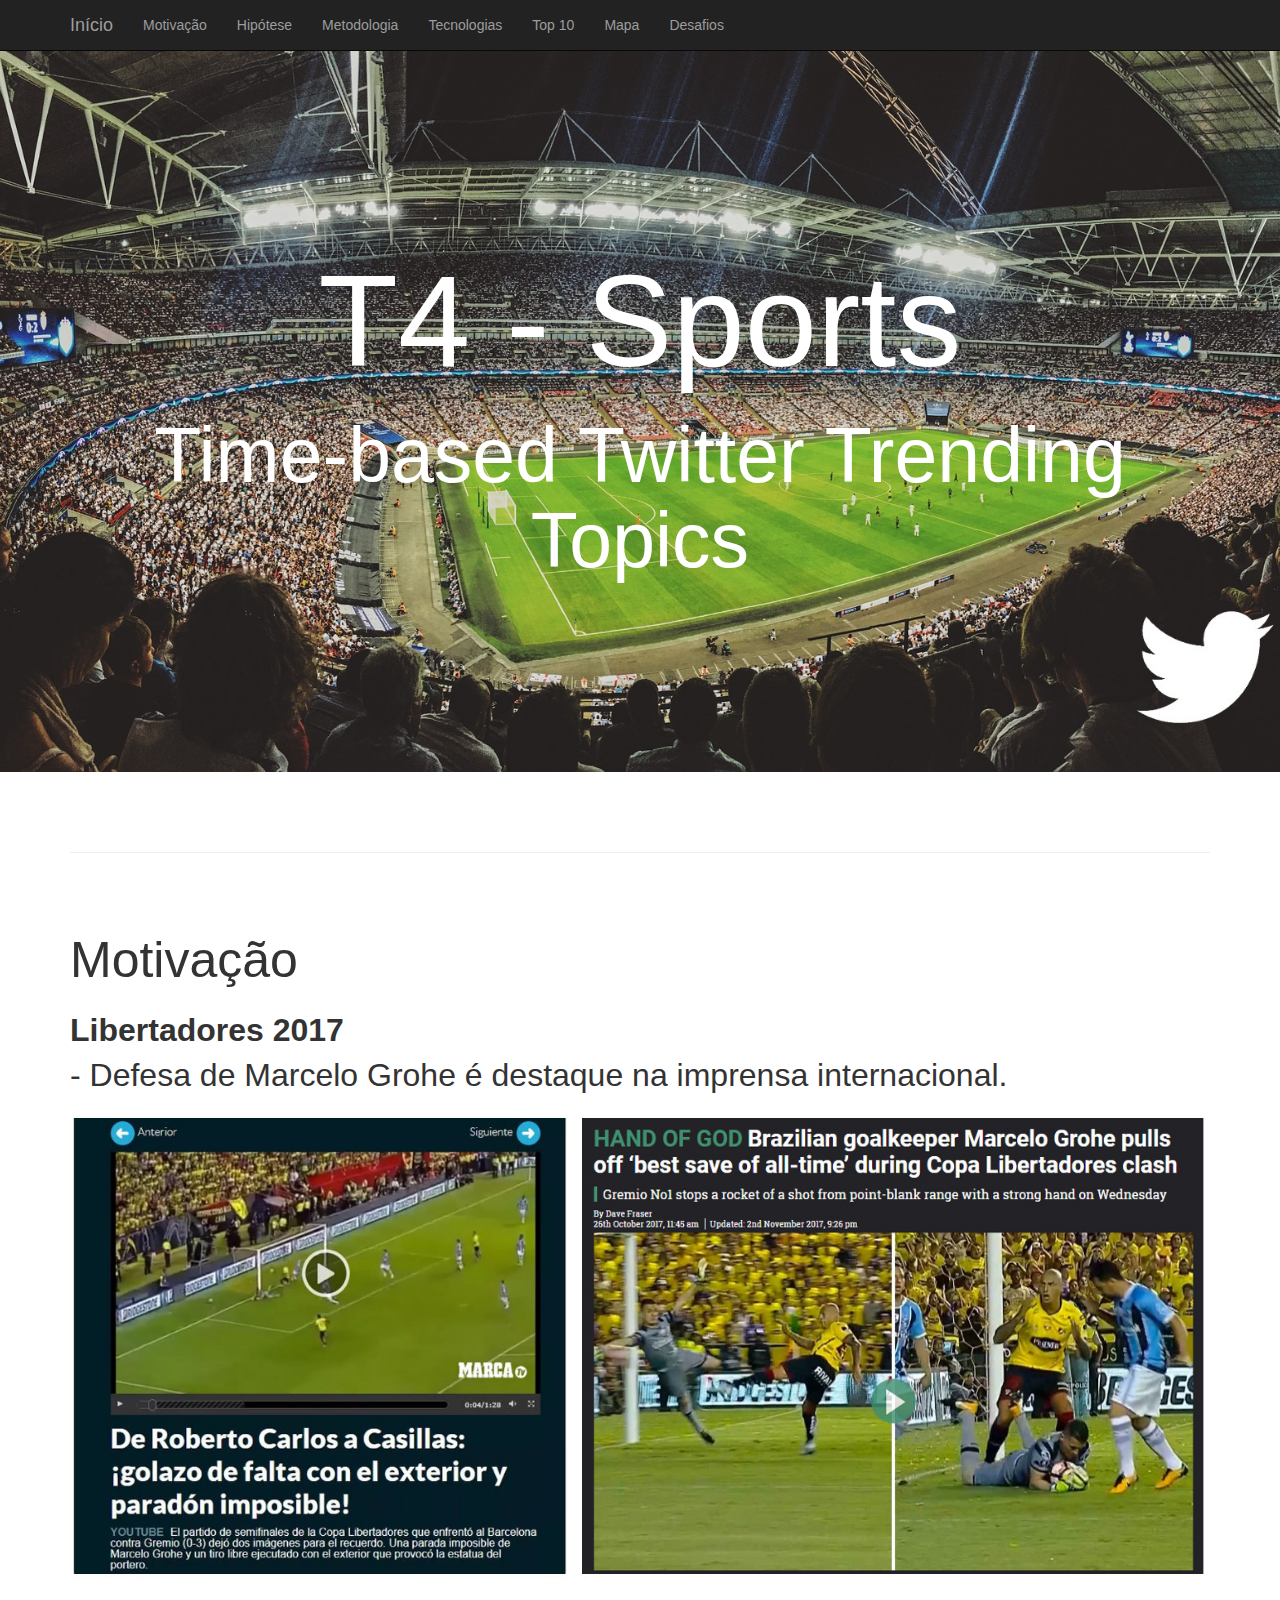
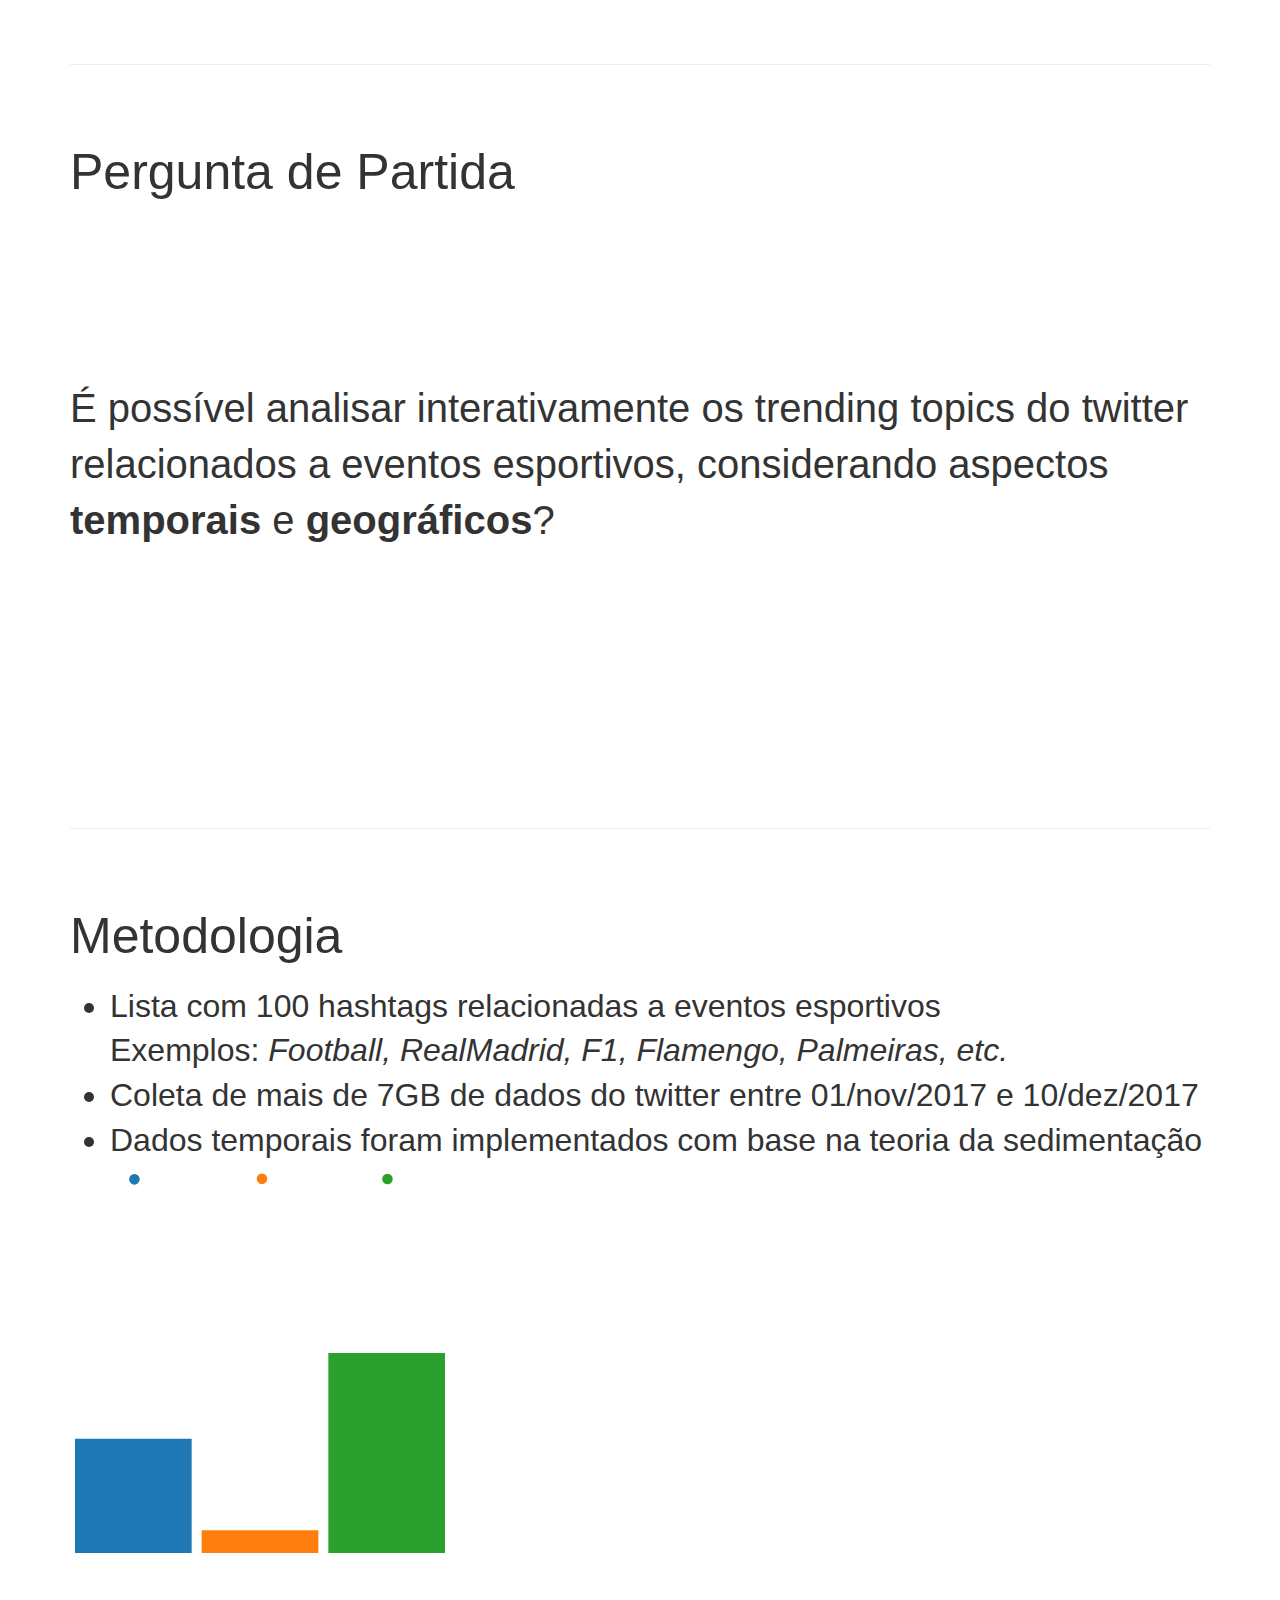
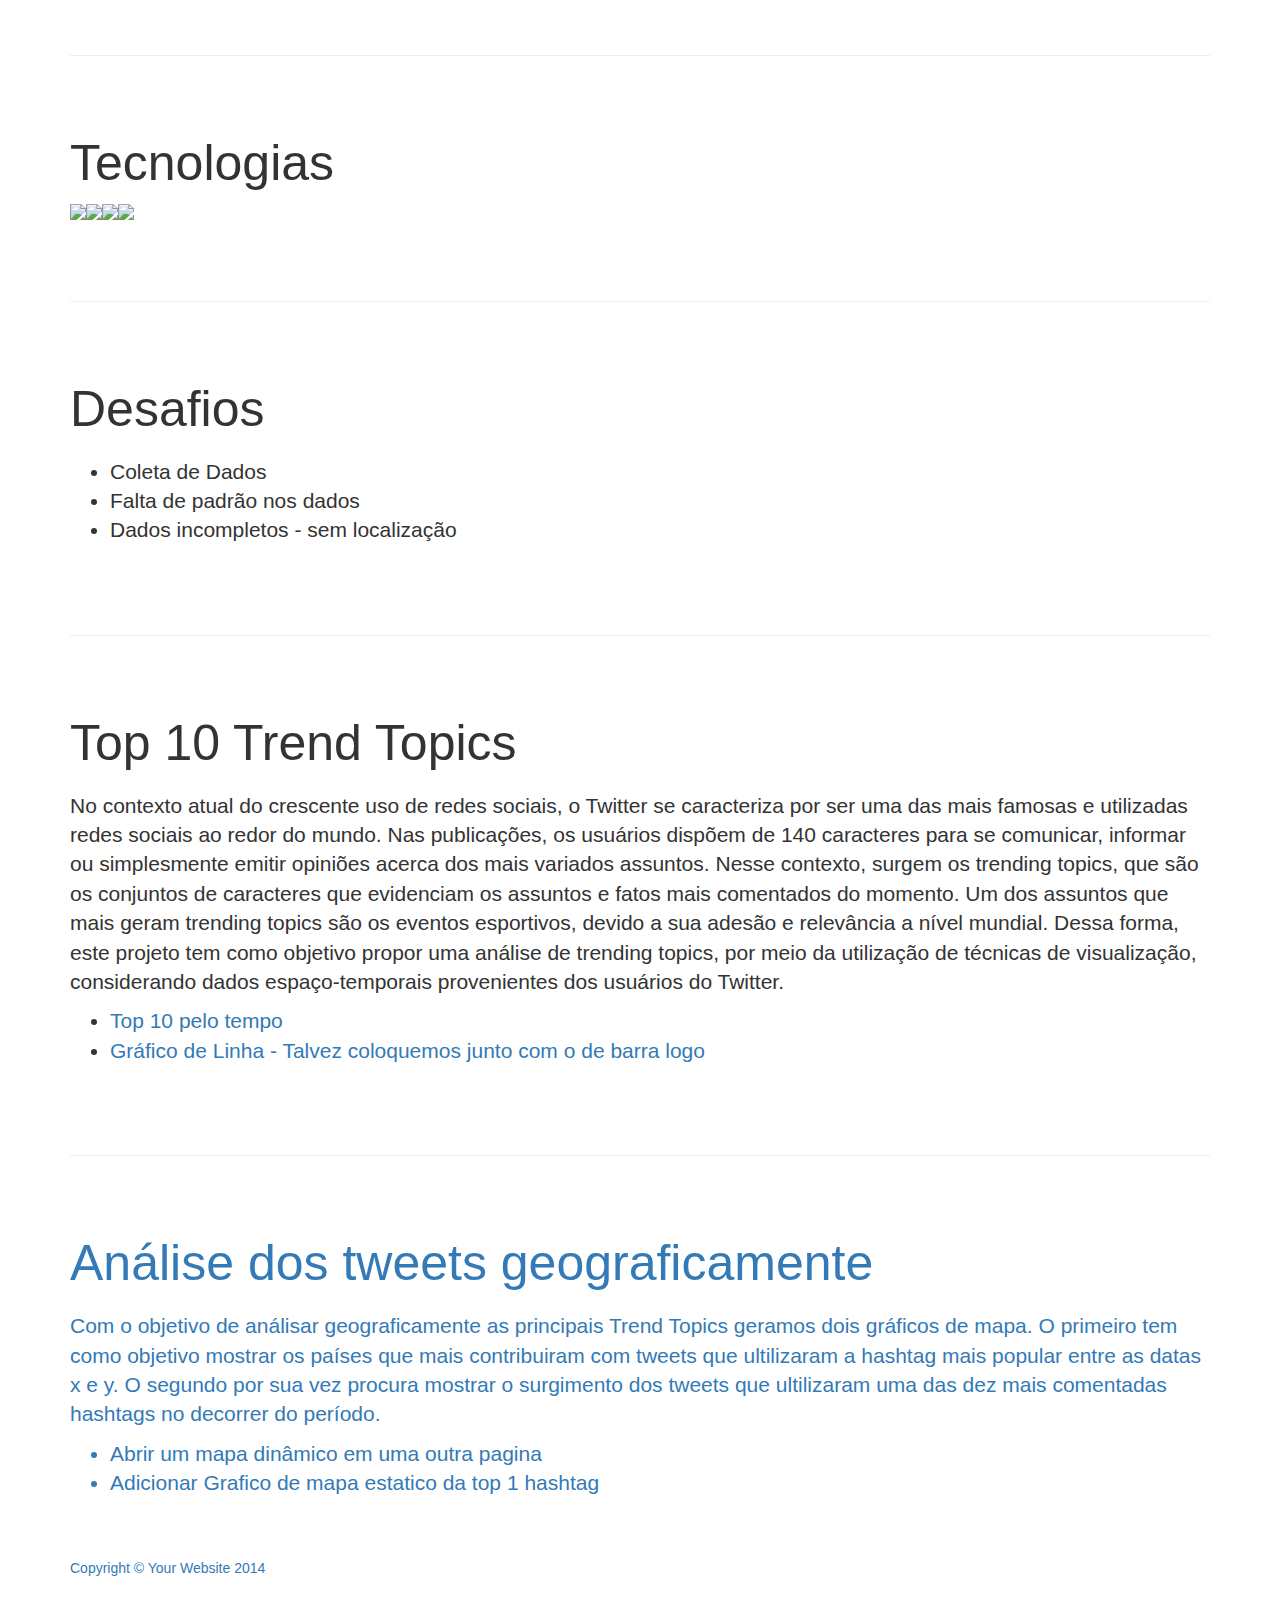
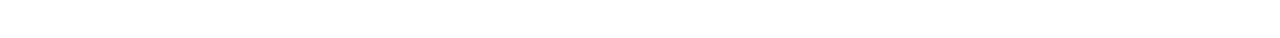
==== commit ac9439d6: "index" ====
--- a/index.html
+++ b/index.html
@@ -206,7 +206,6 @@
 
 	<hr class="featurette-divider">
 
-
 		<div class="featurette" id="Desafios">
 		<h2 class="featurette-heading">Desafios </h2>
 			<h3>
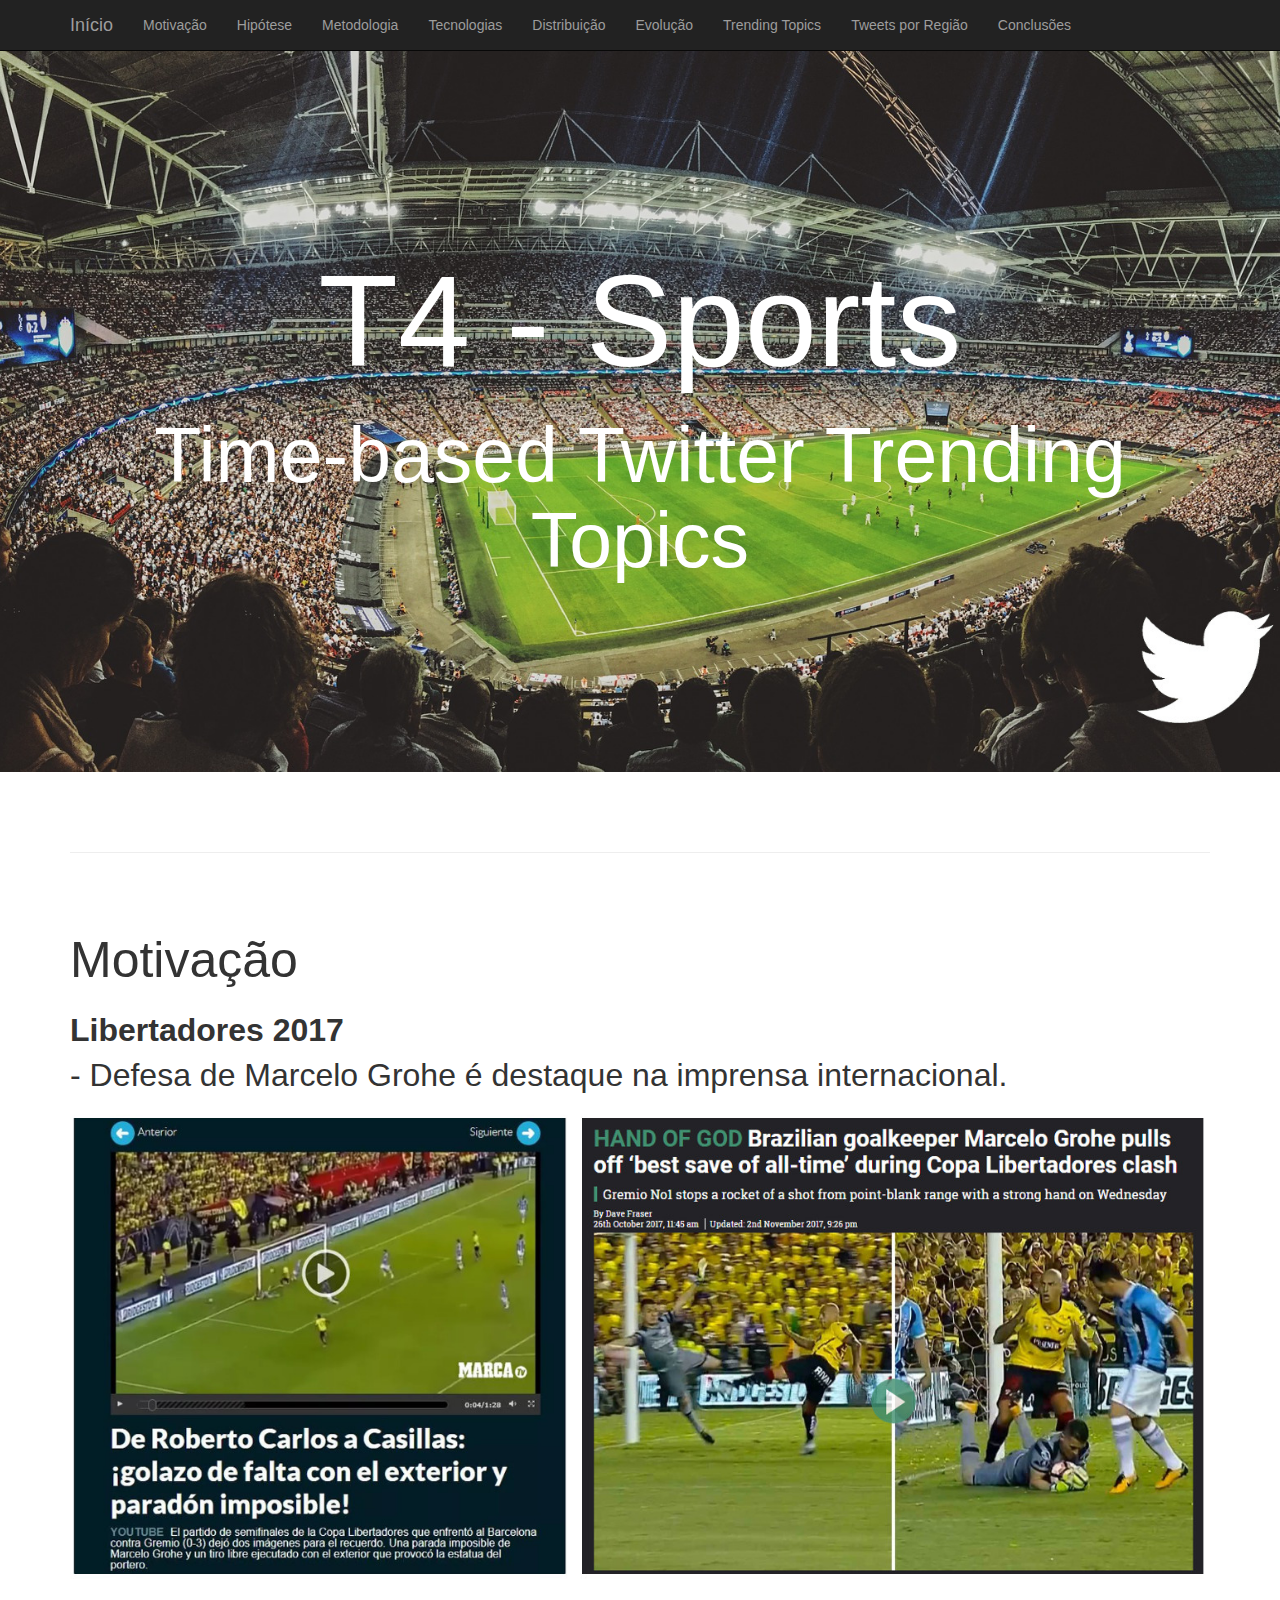
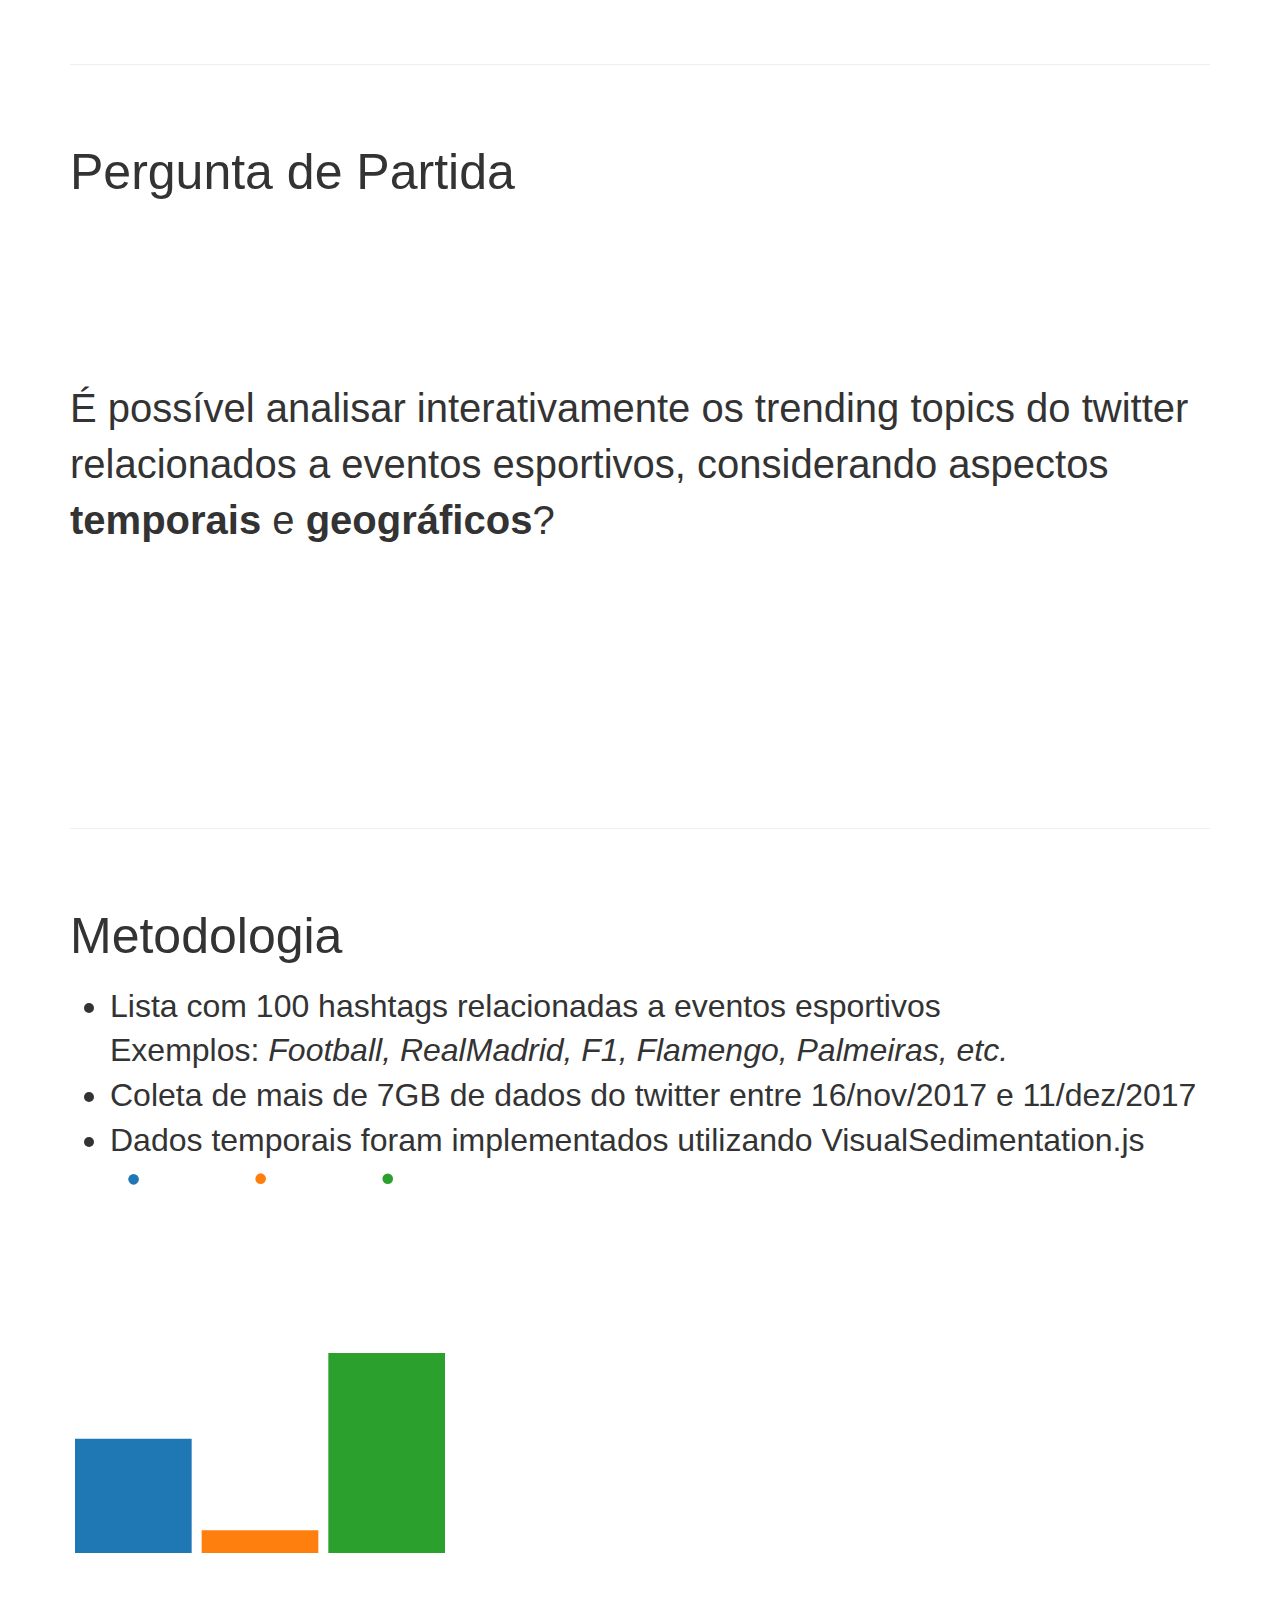
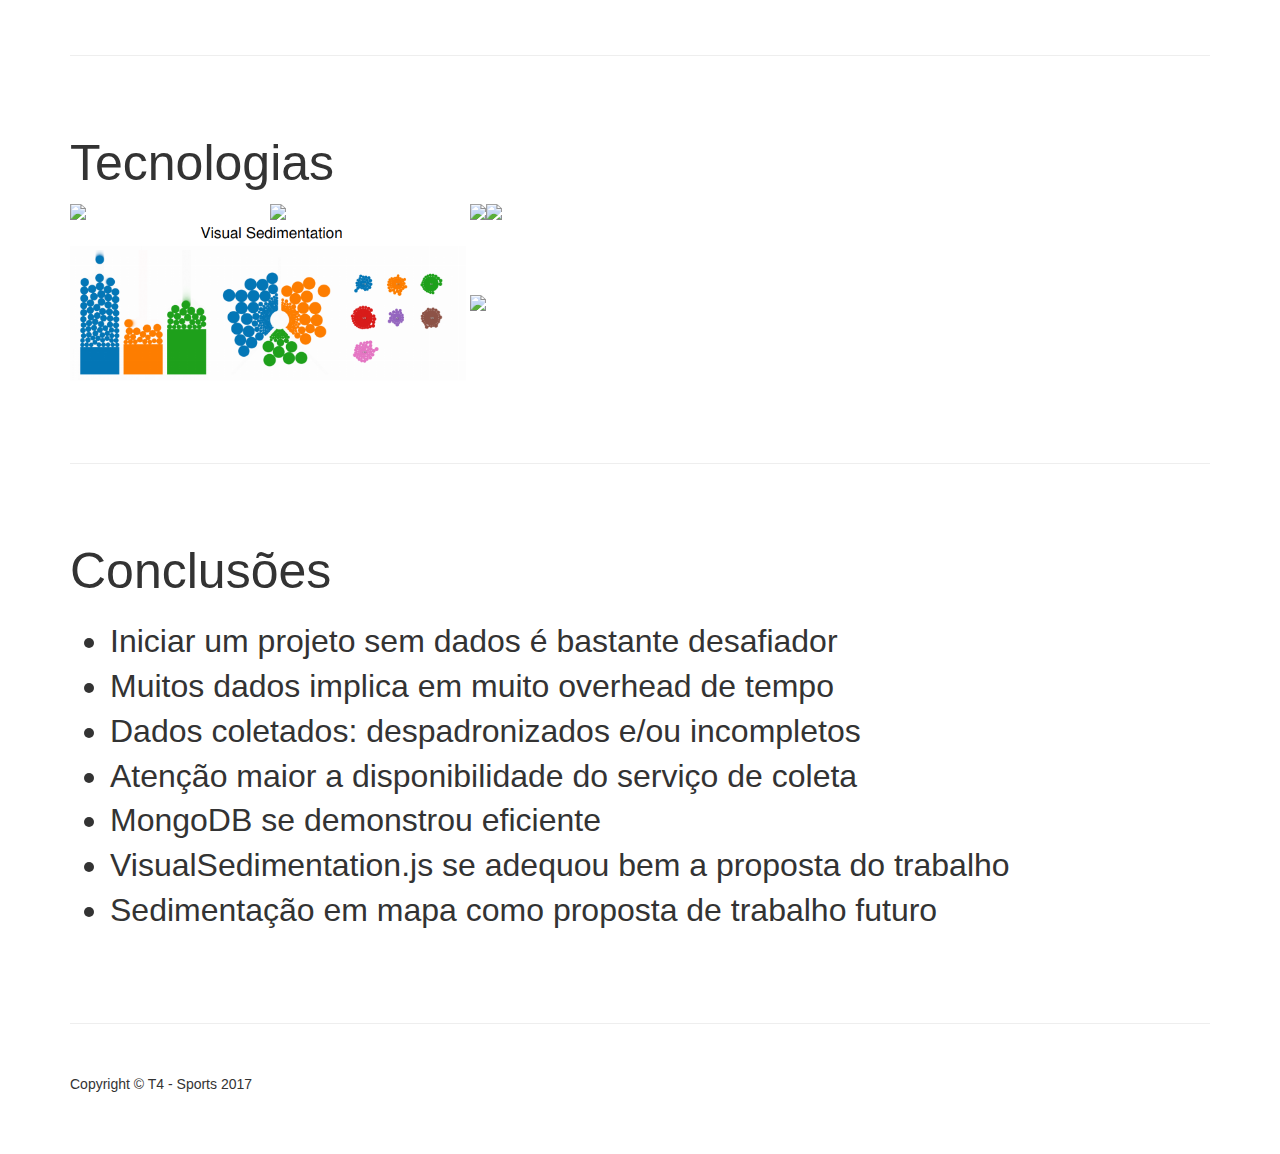
==== commit edc61b28: "Ajustes finais e relatório." ====
--- a/index.html
+++ b/index.html
@@ -22,6 +22,11 @@
 	<script type="text/javascript" src="js/_VisualSedimentation.js"></script>
 	<script src="js/bootstrap.min.js"></script>
 
+	<script>
+            $(function(){
+                $("#menu").load("header.html");
+            });
+        </script>
 
 	<!-- <link href="sedivn.css" rel="stylesheet" type="text/css"/> -->
 
@@ -68,50 +73,9 @@
 
 </head>
 
-
-</head>
-
 <body>
 
-	<nav class="navbar navbar-inverse navbar-fixed-top" role="navigation">
-		<div class="container">
-			<div class="navbar-header">
-				<button type="button" class="navbar-toggle" data-toggle="collapse" data-target="#bs-example-navbar-collapse-1">
-					<span class="sr-only">Toggle navigation</span>
-					<span class="icon-bar"></span>
-					<span class="icon-bar"></span>
-					<span class="icon-bar"></span>
-				</button>
-				<a class="navbar-brand" href="#">Início</a>
-			</div>
-			<!-- Collect the nav links, forms, and other content for toggling -->
-			<div class="collapse navbar-collapse" id="bs-example-navbar-collapse-1">
-				<ul class="nav navbar-nav">
-					<li>
-						<a href="#Motivacao">Motivação</a>
-					</li>
-					<li>
-						<a href="#Hipotese">Hipótese</a>
-					</li>
-					<li>
-						<a href="#Metodologia">Metodologia</a>
-					</li>
-					<li>
-						<a href="#Tecnologias">Tecnologias</a>
-					</li>
-					<li>
-						<a href="#Top10">Top 10</a>
-					</li>
-					<li>
-						<a href="#texto-mapa">Mapa</a>
-					</li>
-					<li>
-						<a href="#Desafios">Desafios</a>
-					</li>
-				</ul>
-			</div>
-			<!-- /.navbar-collapse -->
-		</div>
+	<nav id="menu" class="navbar navbar-inverse navbar-fixed-top" role="navigation">
 		<!-- /.container -->
 	</nav>
 
@@ -166,8 +130,8 @@
 					<ul>
 						<li>Lista com 100 hashtags relacionadas a eventos esportivos <br />
 						Exemplos: <i>Football, RealMadrid, F1, Flamengo, Palmeiras, etc.</i> </li>
-						<li>Coleta de mais de 7GB de dados do twitter entre 01/nov/2017 e 10/dez/2017</li>
-						<li>Dados temporais foram implementados com base na teoria da sedimentação</li>
+						<li>Coleta de mais de 7GB de dados do twitter entre 16/nov/2017 e 11/dez/2017</li>
+						<li>Dados temporais foram implementados utilizando VisualSedimentation.js</li>
 
 					</ul>
 					
@@ -195,10 +159,16 @@
 <!-- 								</div> -->
 <!-- 									<script type="text/javascript" src="helloWorld.js"></script> -->
 <!-- 							</td> -->
+							<td><img src="https://realpython.com/learn/python-first-steps/images/pythonlogo.jpg" width="250px;"></td>
+							<td><img src="https://encrypted-tbn0.gstatic.com/images?q=tbn:ANd9GcSTlbJyQLvpPZP4oPyrCnbxSQgszQz8CvRvj7o0e7E5B3fbnWwG"></td>
 							<td><img src="https://abs.twimg.com/icons/apple-touch-icon-192x192.png"></td>
-							<td><img src="https://encrypted-tbn0.gstatic.com/images?q=tbn:ANd9GcSTlbJyQLvpPZP4oPyrCnbxSQgszQz8CvRvj7o0e7E5B3fbnWwG"></td>
-							<td><img src="https://www.creative-tim.com/assets/icon-bootstrap-7cec419b71f47386f443bd3fbfef2f7c.jpg"></td>
 							<td><img src="http://www.webopixel.net/blog/wp-content/uploads/2014/04/d3-icon.png"></td>
+<!-- 							<td><img src="https://www.creative-tim.com/assets/icon-bootstrap-7cec419b71f47386f443bd3fbfef2f7c.jpg"></td> -->
+						</tr>
+						<tr>
+							<td colspan="2"><img src="../img/visual.png" style="width:400px; "/></td>
+							<td colspan="2"><img src="https://www.highcharts.com/media/templates/highsoft_2015/images/logo.svg"></td>
+					
 						</tr>
 					</table>
 
@@ -206,71 +176,29 @@
 
 	<hr class="featurette-divider">
 
-		<div class="featurette" id="Desafios">
-		<h2 class="featurette-heading">Desafios </h2>
+		<div class="featurette" id="Conclusoes">
+		<h2 class="featurette-heading">Conclus&otilde;es </h2>
 			<h3>
-			   <span class="lead">
+			   <span class="lead" style="font-size: 32px; ">
 					<ul>
-						<li>Coleta de Dados</li>
-						<li>Falta de padrão nos dados</li>
-						<li>Dados incompletos - sem localização</li>
+						<li>Iniciar um projeto sem dados é bastante desafiador</li>
+						<li>Muitos dados implica em muito overhead de tempo</li>
+						<li>Dados coletados: despadronizados e/ou incompletos</li>
+						<li>Atenção maior a disponibilidade do serviço de coleta</li>
+						<li>MongoDB se demonstrou eficiente</li>
+						<li>VisualSedimentation.js se adequou bem a proposta do trabalho</li>
+						<li>Sedimentação em mapa como proposta de trabalho futuro</li>
 					</ul>
 			   </span>
 			</h3>
 		</div>
 
-	   <hr class="featurette-divider">
-
-		<div class="featurette" id="Top10">
-			<h2 class="featurette-heading">Top 10 Trend Topics </h2>
-			<h3>
-				  <span class="lead">
-					No contexto atual do crescente uso de redes sociais, o Twitter se caracteriza por
-					ser uma das mais famosas e utilizadas redes sociais ao redor do mundo. Nas publicações, os usuários dispõem de 140 caracteres para se comunicar, informar ou
-					simplesmente emitir opiniões acerca dos mais variados assuntos. Nesse contexto,
-					surgem os trending topics, que são os conjuntos de caracteres que evidenciam os
-					assuntos e fatos mais comentados do momento. Um dos assuntos que mais geram trending topics são os eventos esportivos, devido a sua adesão e relevância
-					a nível mundial. Dessa forma, este projeto tem como objetivo propor uma
-					análise de trending topics, por meio da utilização de técnicas de visualização, considerando dados espaço-temporais provenientes dos usuários do Twitter.
-				  </span>
-			</h3>
-				  <span class="lead">
-					   <ul>
-						   <li><a href="Top10Dinamic.html">Top 10 pelo tempo</a></li>
-						   <li><a href="lineTop10.html">Gráfico de Linha - Talvez coloquemos junto com o de barra logo</li>
-					   </ul>
-				  </span>
-		</div>
-
-
-
-		<hr class="featurette-divider">
-
-		<div class="featurette" id="texto-mapa">
-			<h2 class="featurette-heading">Análise dos tweets geograficamente </h2>
-			<h3>
-			   <span class="lead">
-				 Com o objetivo de análisar geograficamente as principais Trend Topics geramos dois gráficos de mapa.
-				 O primeiro tem como objetivo mostrar os países que mais contribuiram com tweets que ultilizaram a hashtag mais
-				 popular entre as datas x e y. O segundo por sua vez procura mostrar o surgimento dos tweets que ultilizaram uma das
-				 dez mais comentadas hashtags no decorrer do período.
-
-			   </p></span>
-			</h3>
-			<span class="lead">
-				 <ul>
-					 <li>Abrir um mapa dinâmico em uma outra pagina</li>
-					 <li>Adicionar Grafico de mapa estatico da top 1 hashtag</li>
-				 </ul>
-			</span>
-
-		</div>
-
+		<hr class="featurette-divider">
 
 		<footer>
 			<div class="row">
 				<div class="col-lg-12">
-					<p>Copyright &copy; Your Website 2014</p>
+					<p>Copyright &copy; T4 - Sports 2017</p>
 				</div>
 			</div>
 		</footer>
--- a/sedivn.css
+++ b/sedivn.css
@@ -1,7 +1,7 @@
 body {
 	font-family: "Helvetica Neue", Helvetica, sans-serif;
 	margin: 1em 4em 4em 2em;
-	font-size: 12px;
+/* 	font-size: 12px; */
 	font-weight:200;
 	padding: 1em 3em;
   -webkit-touch-callout: none;
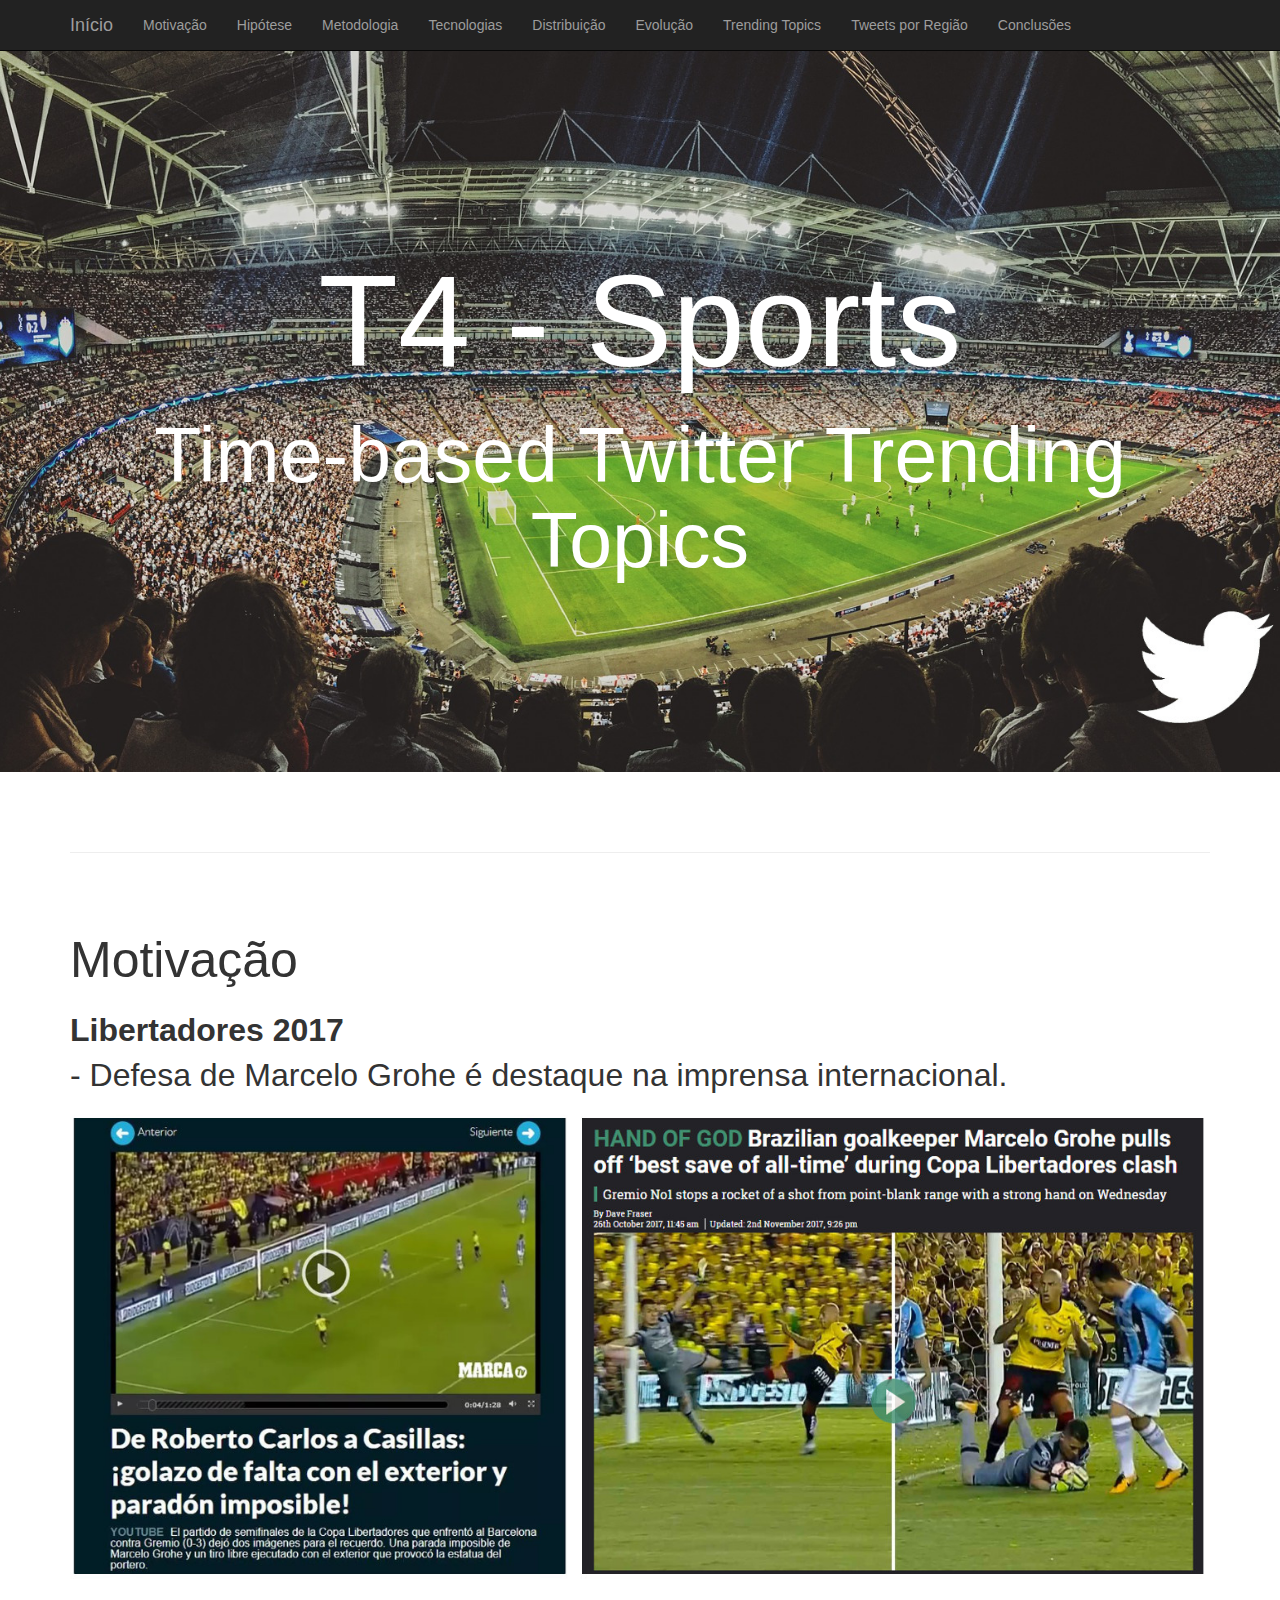
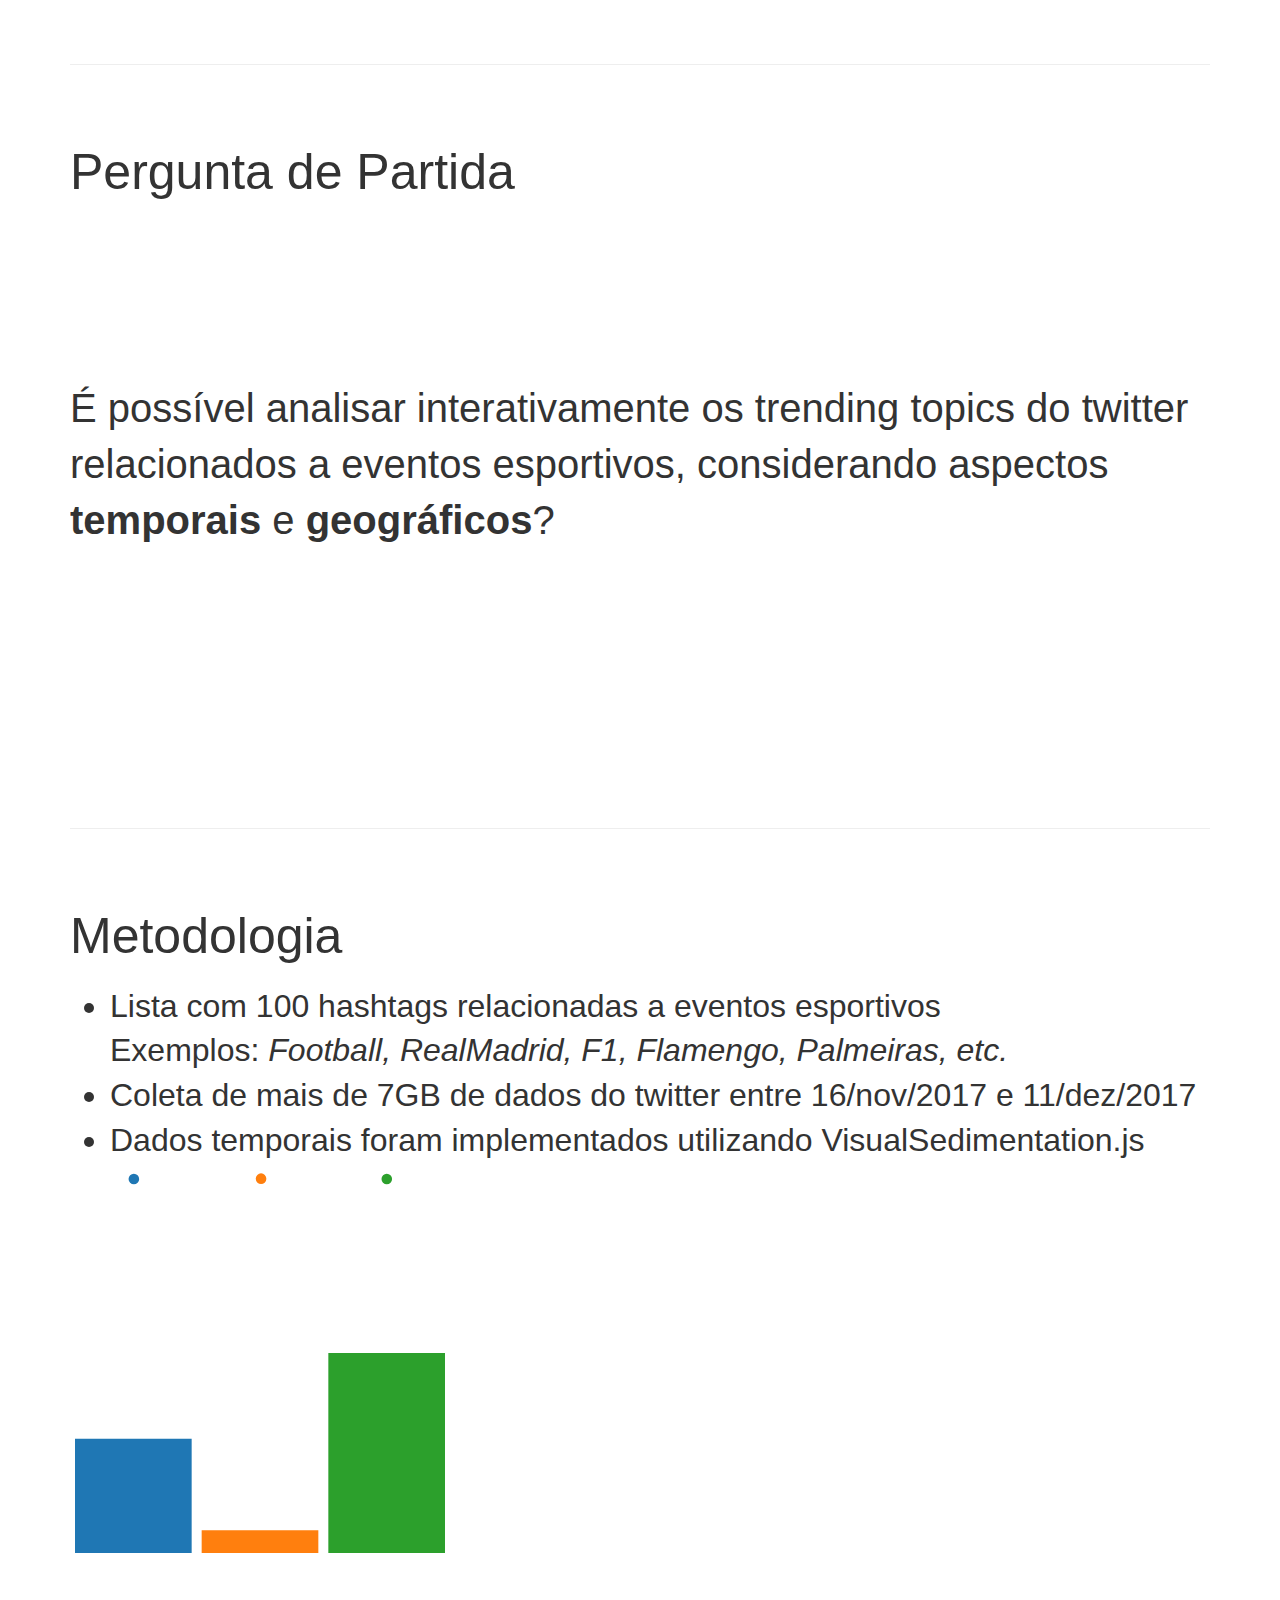
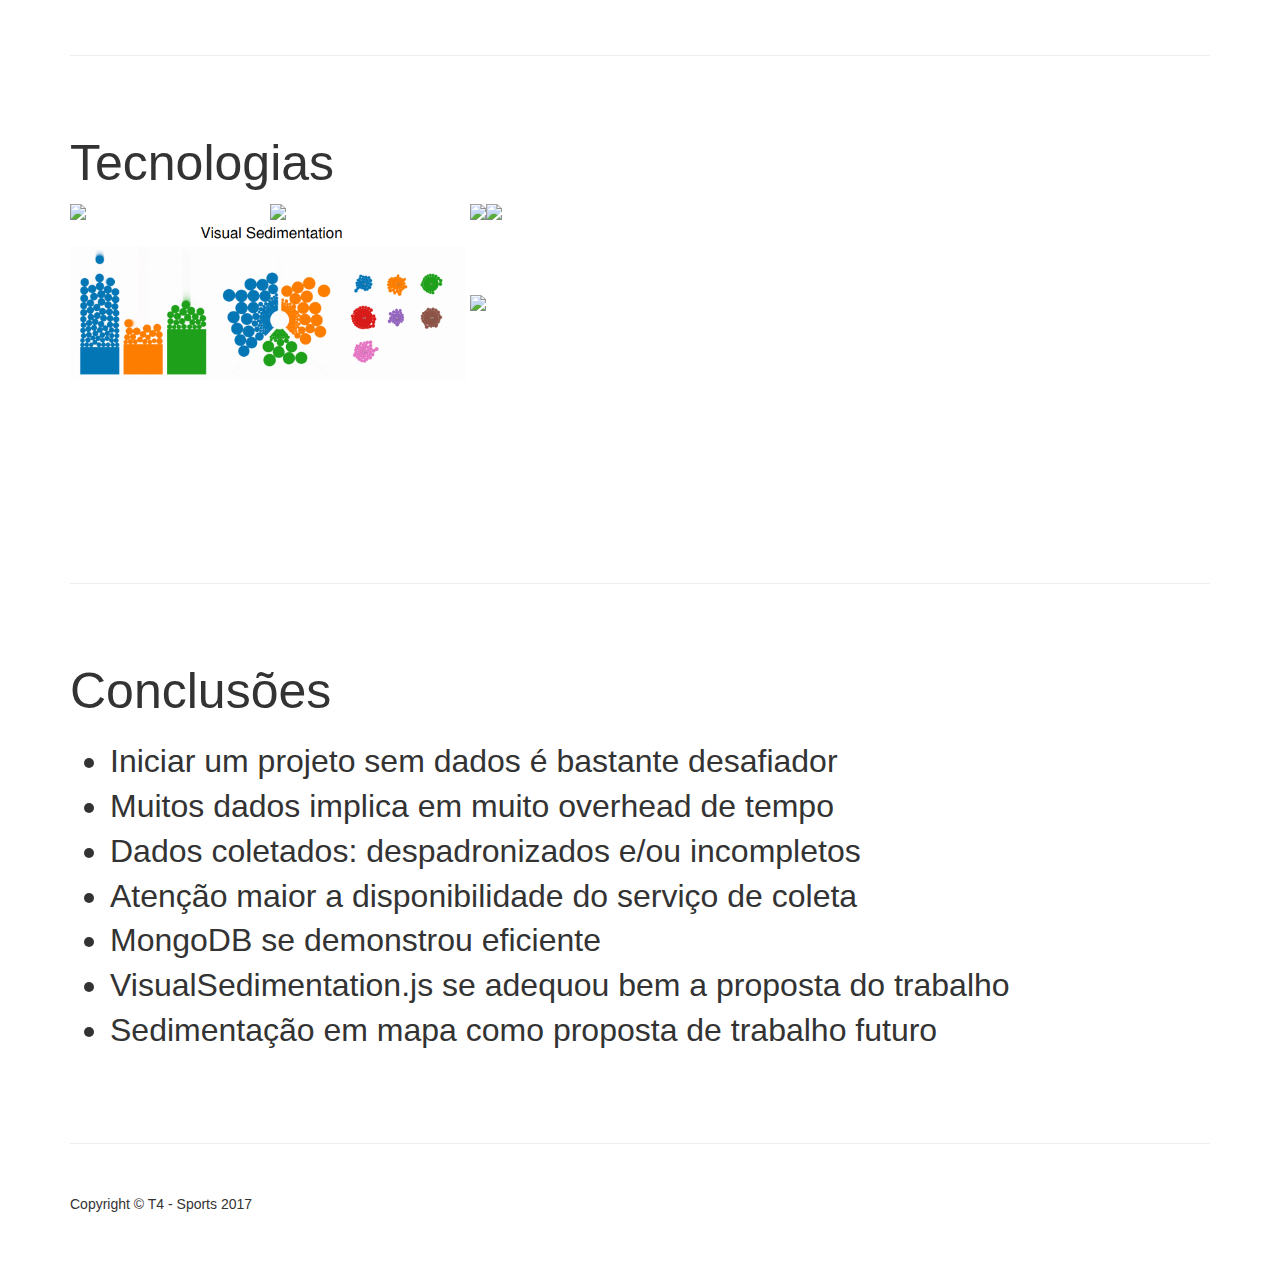
==== commit 9fc5a41f: "correcao de margem" ====
--- a/index.html
+++ b/index.html
@@ -149,7 +149,7 @@
 
 		<hr class="featurette-divider">
 
-		<div class="featurette" id="Tecnologias">
+		<div class="featurette" id="Tecnologias" style="margin-bottom: 200px;">
 			<h2 class="featurette-heading">Tecnologias </h2>
 					<table>
 						<tr>
